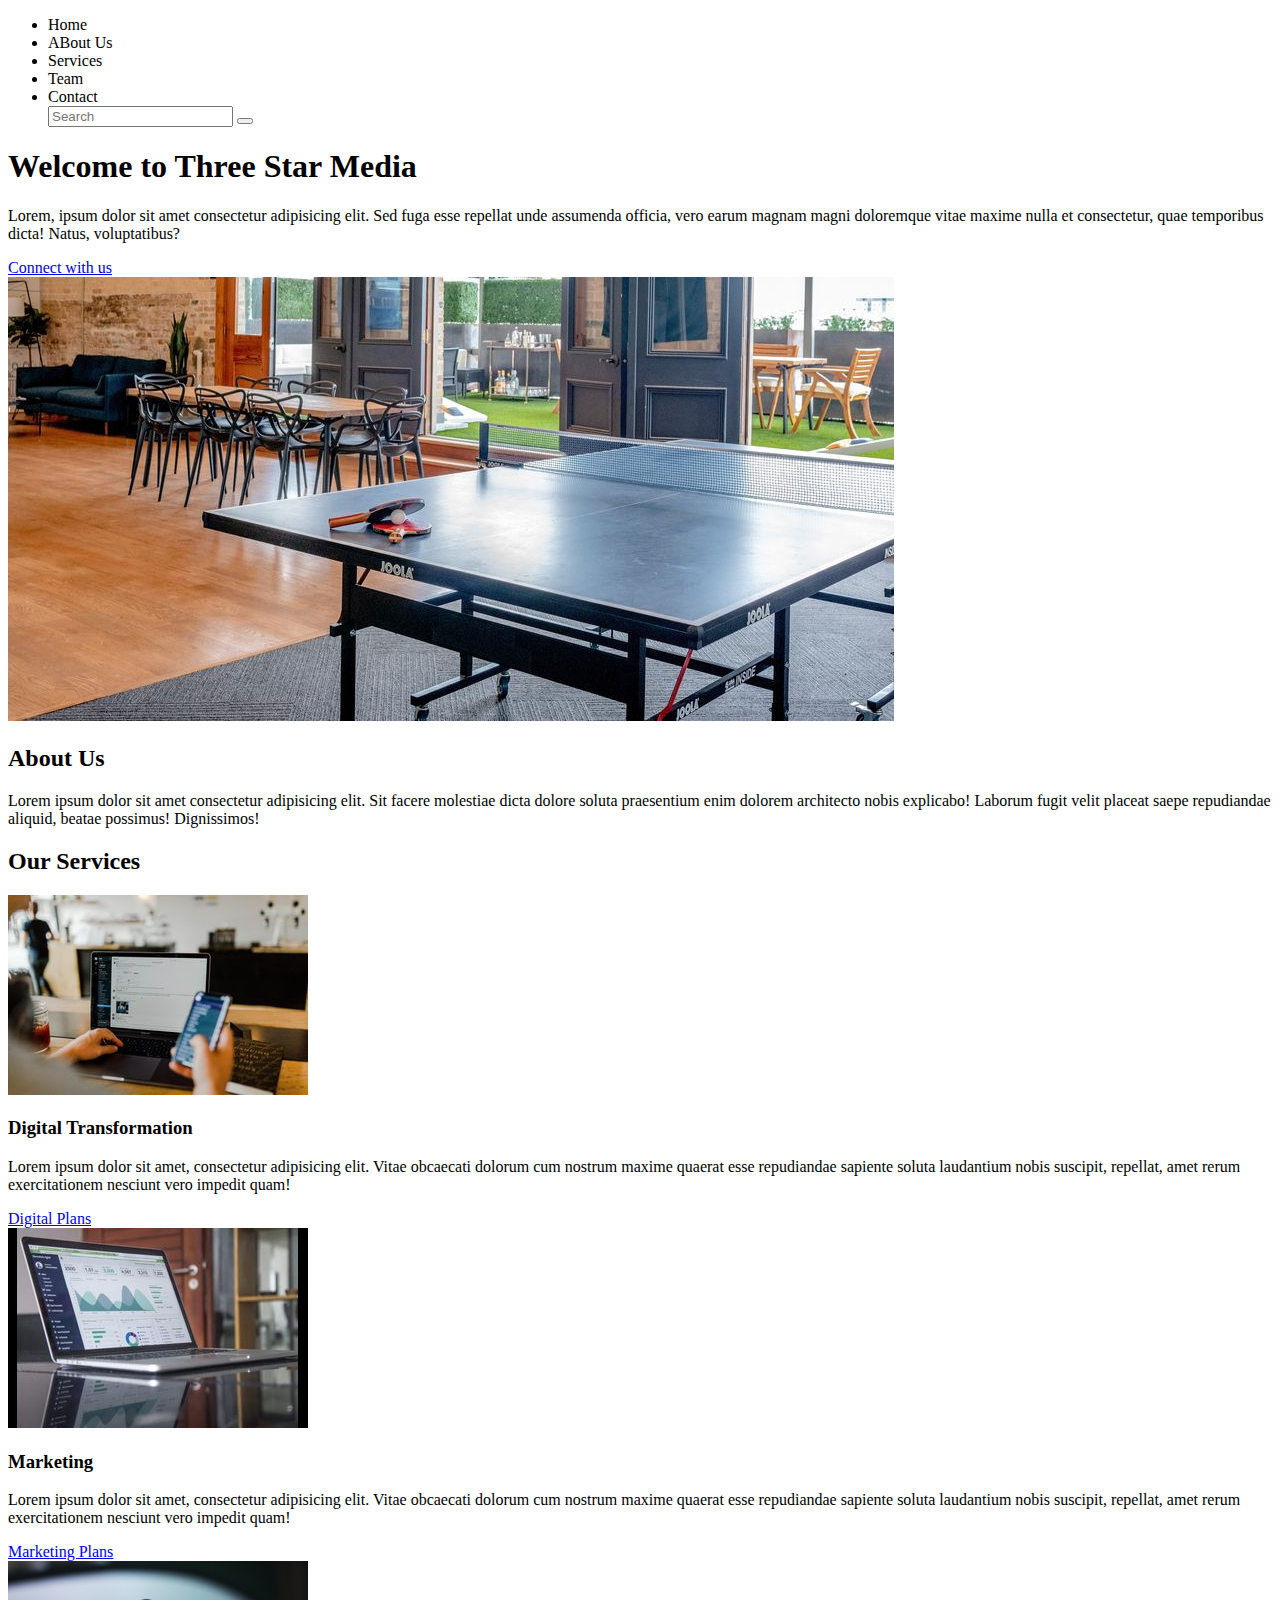
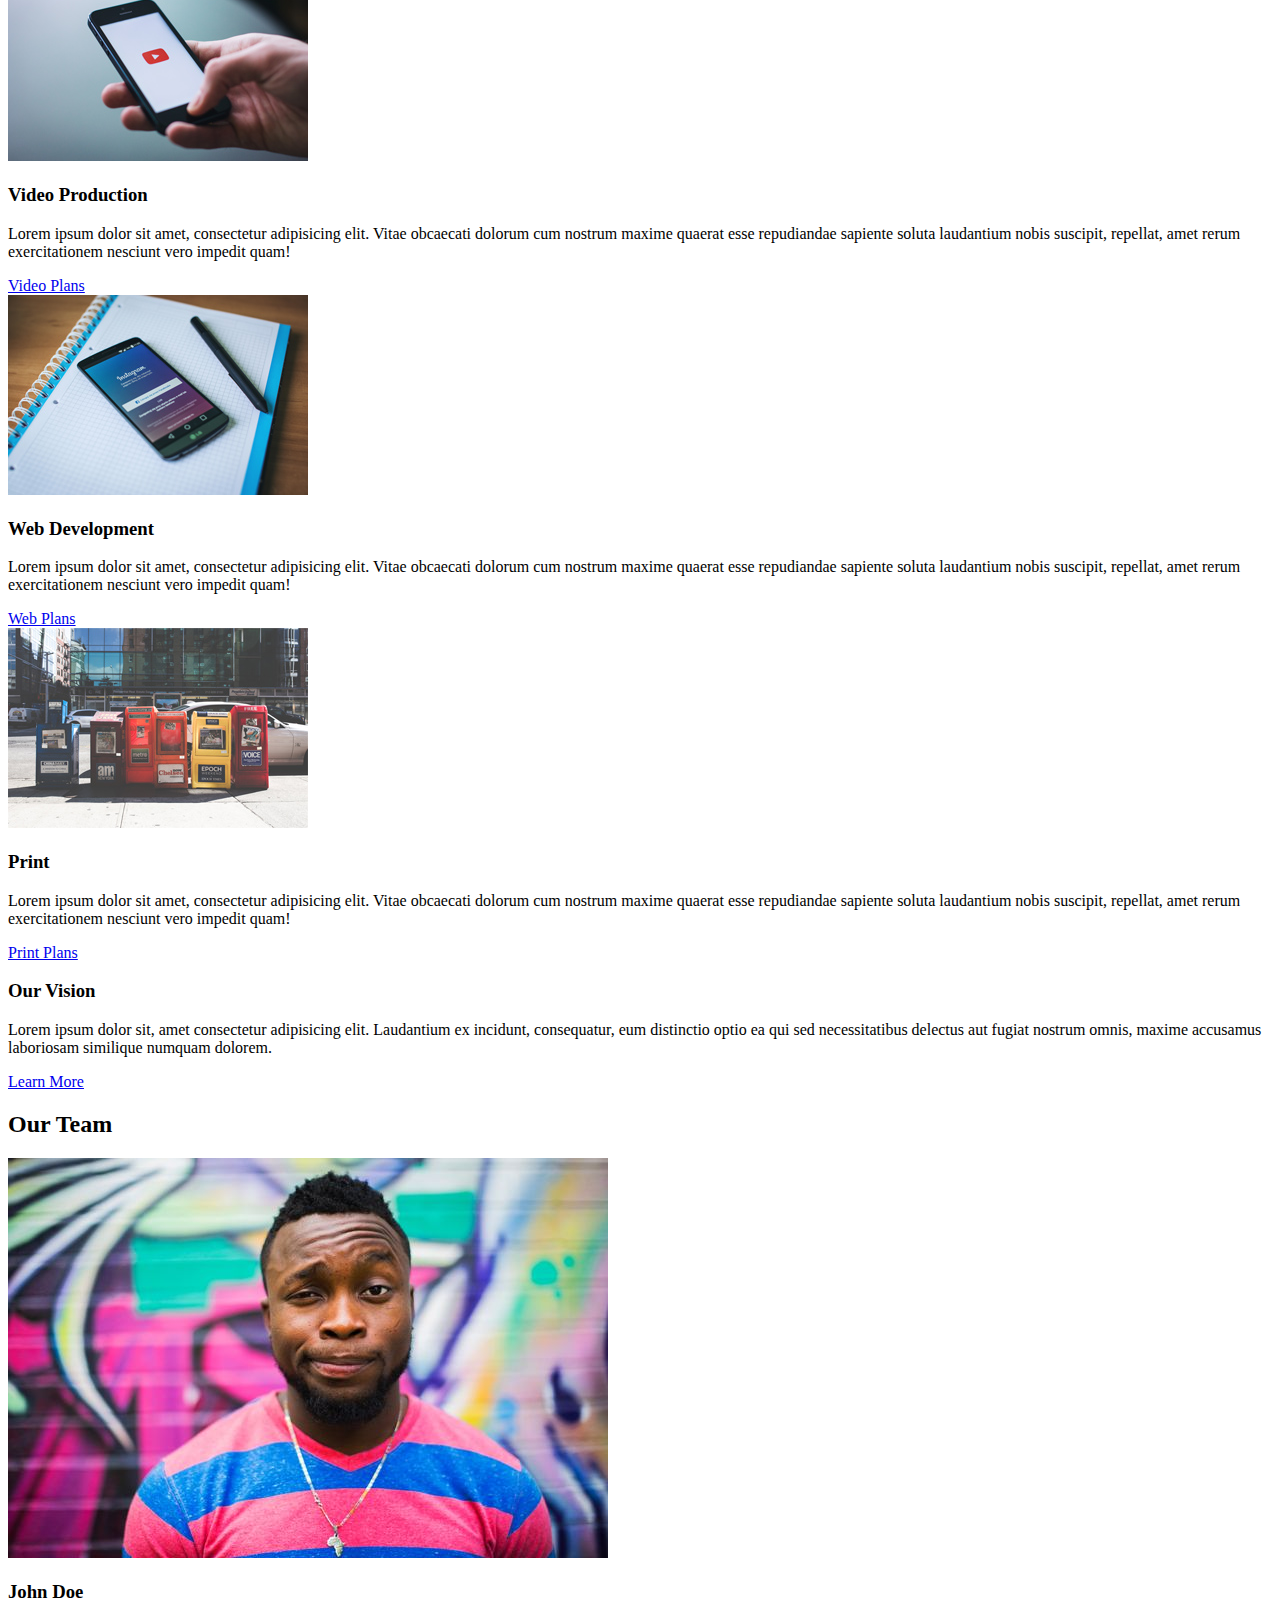
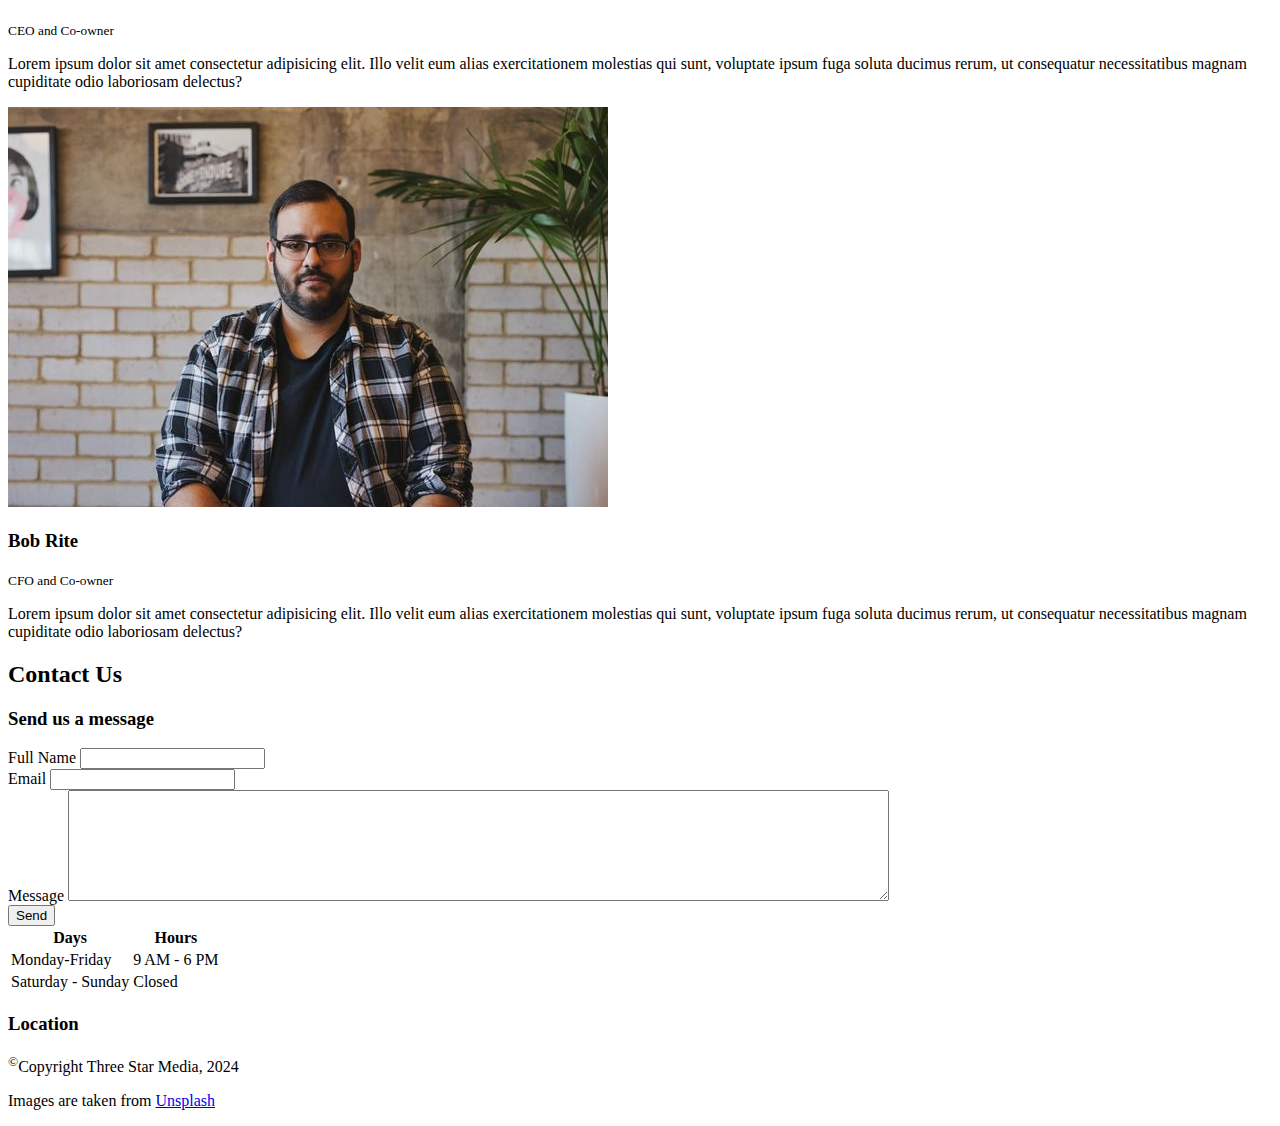
==== final-project/index.html @ f8b2b793 "Final Project Start Mock Up" ====
<!DOCTYPE html>
<html lang="en">

<head>
    <meta charset="UTF-8" />
    <meta name="viewport" content="width=device-width, initial-scale=1.0" />
    <title>Mobile Mockup</title>
</head>

<body>
    <!-- Navigation Start-->
    <nav id="nav">
        <ul>
            <li>Home</li>
            <li>ABout Us</li>
            <li>Services</li>
            <li>Team</li>
            <li>Contact</li>
            <div class="search-bar">
                <input type="text" name="search" placeholder="Search" />
                <button type="submit"></button>
            </div>
        </ul>
    </nav>
    <!-- Navigation End -->

    <!-- Content Start-->
    <div id="content">
        <!-- Hero Section -->
        <section class="hero-section">
            <div class="inner-hero">
                <h1>Welcome to Three Star Media</h1>
                <p>
                    Lorem, ipsum dolor sit amet consectetur adipisicing elit. Sed fuga
                    esse repellat unde assumenda officia, vero earum magnam magni
                    doloremque vitae maxime nulla et consectetur, quae temporibus dicta!
                    Natus, voluptatibus?
                </p>
                <a href="#contact-us">Connect with us</a>
            </div>
        </section>
        <!-- About Us Section -->
        <section class="about-us">
            <img src="assets/images/about-us.jpg" alt="About us Banner" />
            <h2>About Us</h2>
            <p>
                Lorem ipsum dolor sit amet consectetur adipisicing elit. Sit facere
                molestiae dicta dolore soluta praesentium enim dolorem architecto
                nobis explicabo! Laborum fugit velit placeat saepe repudiandae
                aliquid, beatae possimus! Dignissimos!
            </p>
        </section>
        <!-- Services Section -->
        <section class="our-services">
            <h2>Our Services</h2>
            <div>
                <img src="assets/images/digital.jpg" alt="Digital Banner" />
                <h3>Digital Transformation</h3>
                <p>
                    Lorem ipsum dolor sit amet, consectetur adipisicing elit. Vitae
                    obcaecati dolorum cum nostrum maxime quaerat esse repudiandae
                    sapiente soluta laudantium nobis suscipit, repellat, amet rerum
                    exercitationem nesciunt vero impedit quam!
                </p>
                <a href="#">Digital Plans</a>
            </div>
            <div>
                <img src="assets/images/marketing.jpg" alt="Marketing Banner" />
                <h3>Marketing</h3>
                <p>
                    Lorem ipsum dolor sit amet, consectetur adipisicing elit. Vitae
                    obcaecati dolorum cum nostrum maxime quaerat esse repudiandae
                    sapiente soluta laudantium nobis suscipit, repellat, amet rerum
                    exercitationem nesciunt vero impedit quam!
                </p>
                <a href="#">Marketing Plans</a>
            </div>
            <div>
                <img src="assets/images/video.jpg" alt="Video Banner" />
                <h3>Video Production</h3>
                <p>
                    Lorem ipsum dolor sit amet, consectetur adipisicing elit. Vitae
                    obcaecati dolorum cum nostrum maxime quaerat esse repudiandae
                    sapiente soluta laudantium nobis suscipit, repellat, amet rerum
                    exercitationem nesciunt vero impedit quam!
                </p>
                <a href="#">Video Plans</a>
            </div>
            <div>
                <img src="assets/images/web.jpg" alt="Web Banner" />
                <h3>Web Development</h3>
                <p>
                    Lorem ipsum dolor sit amet, consectetur adipisicing elit. Vitae
                    obcaecati dolorum cum nostrum maxime quaerat esse repudiandae
                    sapiente soluta laudantium nobis suscipit, repellat, amet rerum
                    exercitationem nesciunt vero impedit quam!
                </p>
                <a href="#">Web Plans</a>
            </div>
            <div>
                <img src="assets/images/print.jpg" alt="Print Banner" />
                <h3>Print</h3>
                <p>
                    Lorem ipsum dolor sit amet, consectetur adipisicing elit. Vitae
                    obcaecati dolorum cum nostrum maxime quaerat esse repudiandae
                    sapiente soluta laudantium nobis suscipit, repellat, amet rerum
                    exercitationem nesciunt vero impedit quam!
                </p>
                <a href="#">Print Plans</a>
            </div>
        </section>
        <!-- Vision, Call to Action -->
        <div class="vision-cta">
            <h3>Our Vision</h3>
            <p>
                Lorem ipsum dolor sit, amet consectetur adipisicing elit. Laudantium
                ex incidunt, consequatur, eum distinctio optio ea qui sed
                necessitatibus delectus aut fugiat nostrum omnis, maxime accusamus
                laboriosam similique numquam dolorem.
            </p>
            <a href="#learnMore">Learn More</a>
        </div>
        <!-- Team section -->
        <section class="our-team">
            <h2>Our Team</h2>
            <div class="team-cards">
                <div class="card1">
                    <img src="assets/images/john.jpg" alt="CEO" />
                    <h3>John Doe</h3>
                    <small>CEO and Co-owner</small>
                    <p>
                        Lorem ipsum dolor sit amet consectetur adipisicing elit. Illo
                        velit eum alias exercitationem molestias qui sunt, voluptate ipsum
                        fuga soluta ducimus rerum, ut consequatur necessitatibus magnam
                        cupiditate odio laboriosam delectus?
                    </p>
                </div>
                <div class="card2">
                    <img src="assets/images/bob.jpg" alt="CFO" />
                    <h3>Bob Rite</h3>
                    <small>CFO and Co-owner</small>
                    <p>
                        Lorem ipsum dolor sit amet consectetur adipisicing elit. Illo
                        velit eum alias exercitationem molestias qui sunt, voluptate ipsum
                        fuga soluta ducimus rerum, ut consequatur necessitatibus magnam
                        cupiditate odio laboriosam delectus?
                    </p>
                </div>
            </div>
        </section>
        <!-- Contact Us Section -->
        <section class="contact-us">
            <div class="contact-us-form">
                <h2>Contact Us</h2>
                <div class="contact-form">
                    <h3>Send us a message</h3>
                    <div class="form-input-group">
                        <div class="input-group">
                            <label for="Full-name">Full Name</label>
                            <input type="text" name="fullname" />
                        </div>
                        <div class="input-group">
                            <label for="email">Email</label>
                            <input type="text" name="email" />
                        </div>
                        <div class="input-group">
                            <label for="message">Message</label>
                            <textarea type="text" rows="7" cols="100" name="message">
                </textarea>
                        </div>
                        <button>Send</button>
                    </div>
                </div>
            </div>
            <div class="timing">
                <table>
                    <thead>
                        <tr>
                            <th>Days</th>
                            <th>Hours</th>
                        </tr>
                    </thead>
                    <tbody>
                        <tr>
                            <td>Monday-Friday</td>
                            <td>9 AM - 6 PM</td>
                        </tr>
                        <tr>
                            <td>Saturday - Sunday</td>
                            <td>Closed</td>
                        </tr>
                    </tbody>
                </table>
            </div>
            <div class="location-map">
                <h3>Location</h3>
                <div class="google-map">

                </div>
            </div>
        </section>
    </div>
    <!-- Content End -->

    <!-- Footer Start -->
    <div id="footer">
        <p><sup>&copy;</sup>Copyright Three Star Media, 2024</p>
        <p>Images are taken from <a href="#">Unsplash</a></p>
    </div>
    <!-- Footer End -->
</body>

</html>
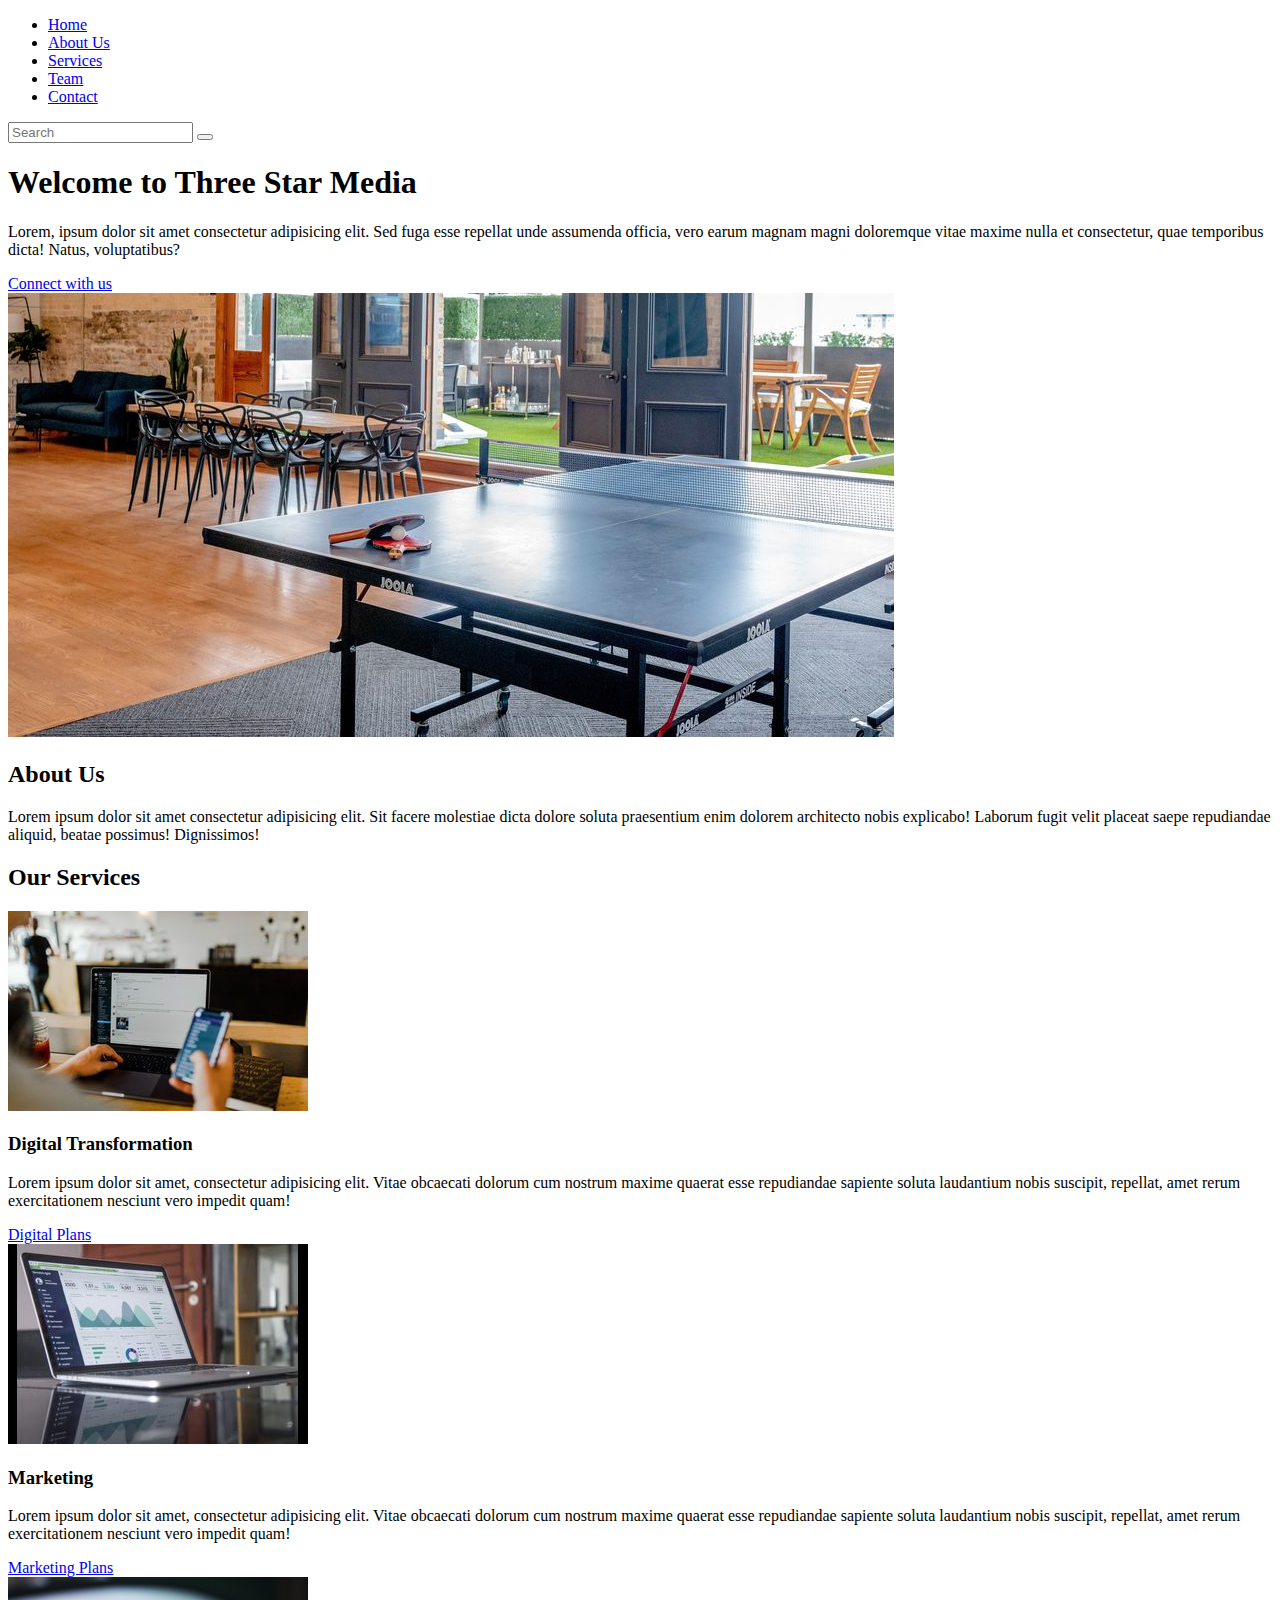
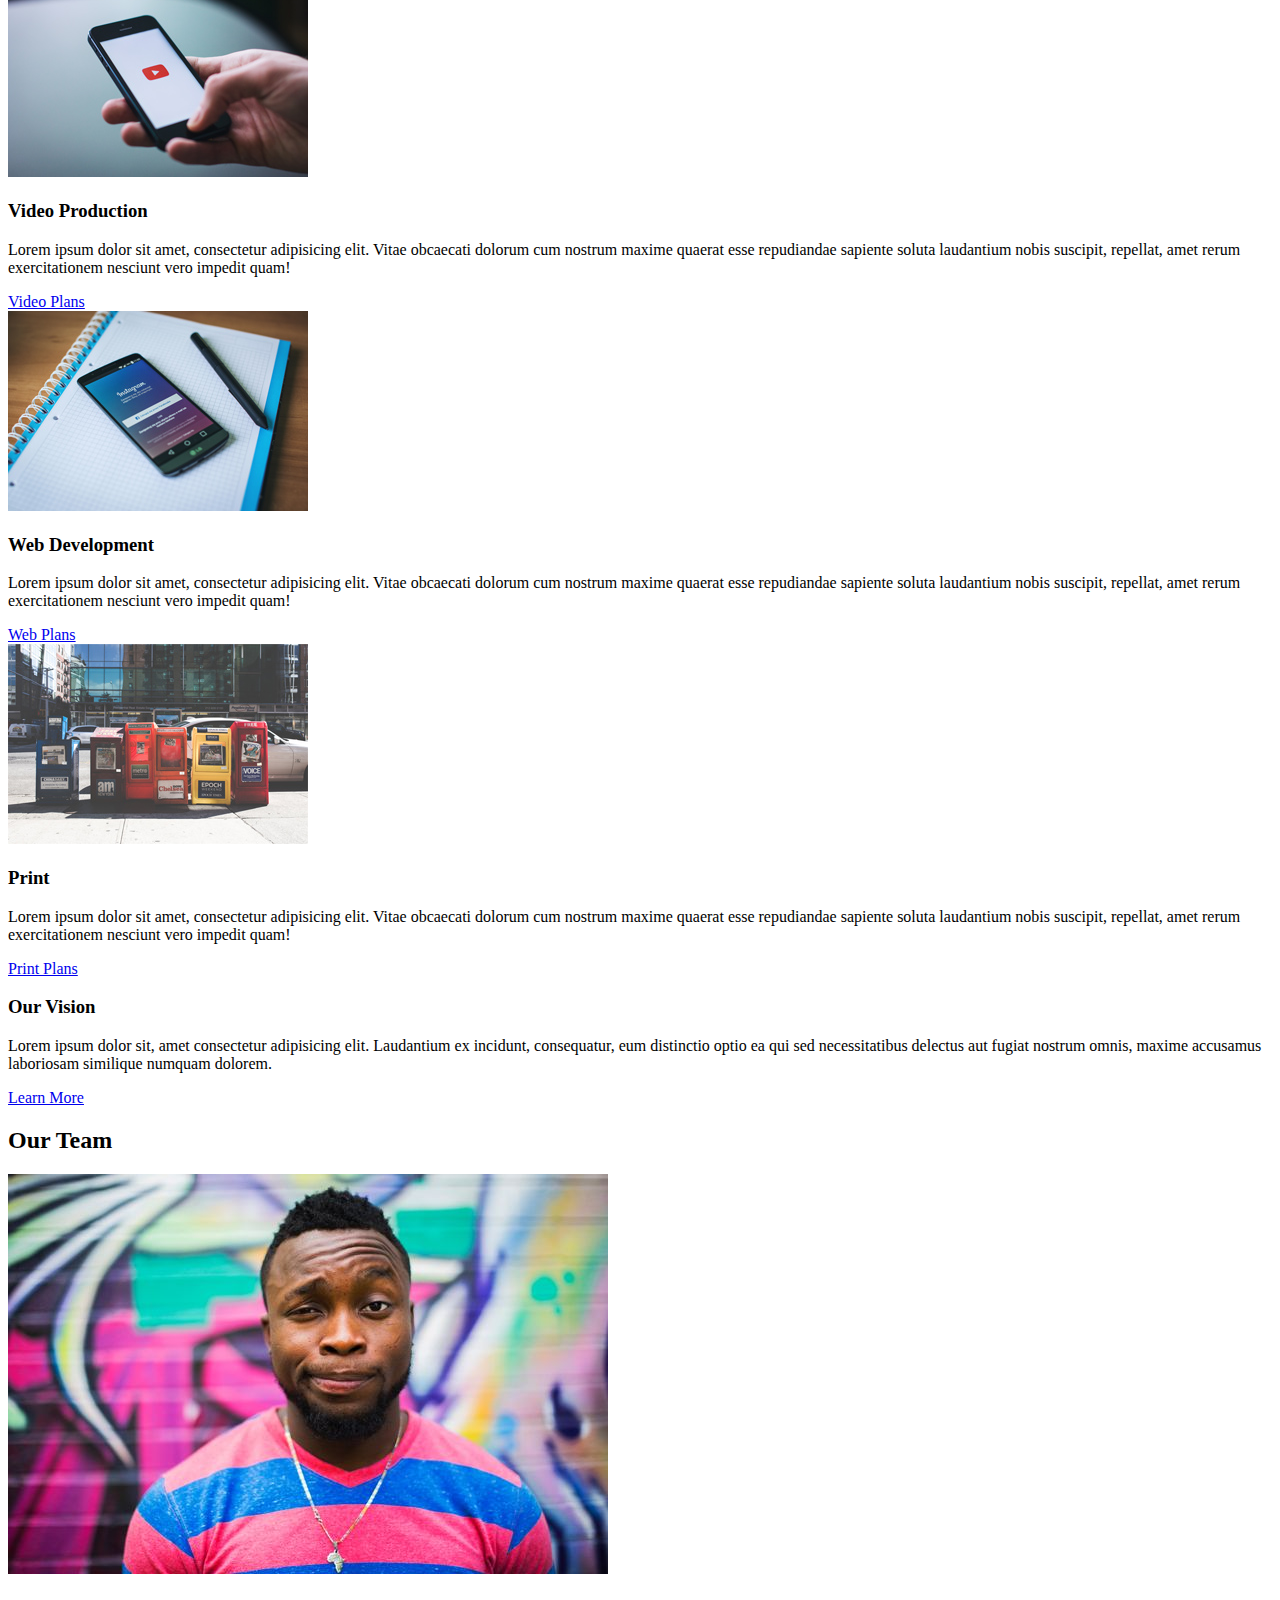
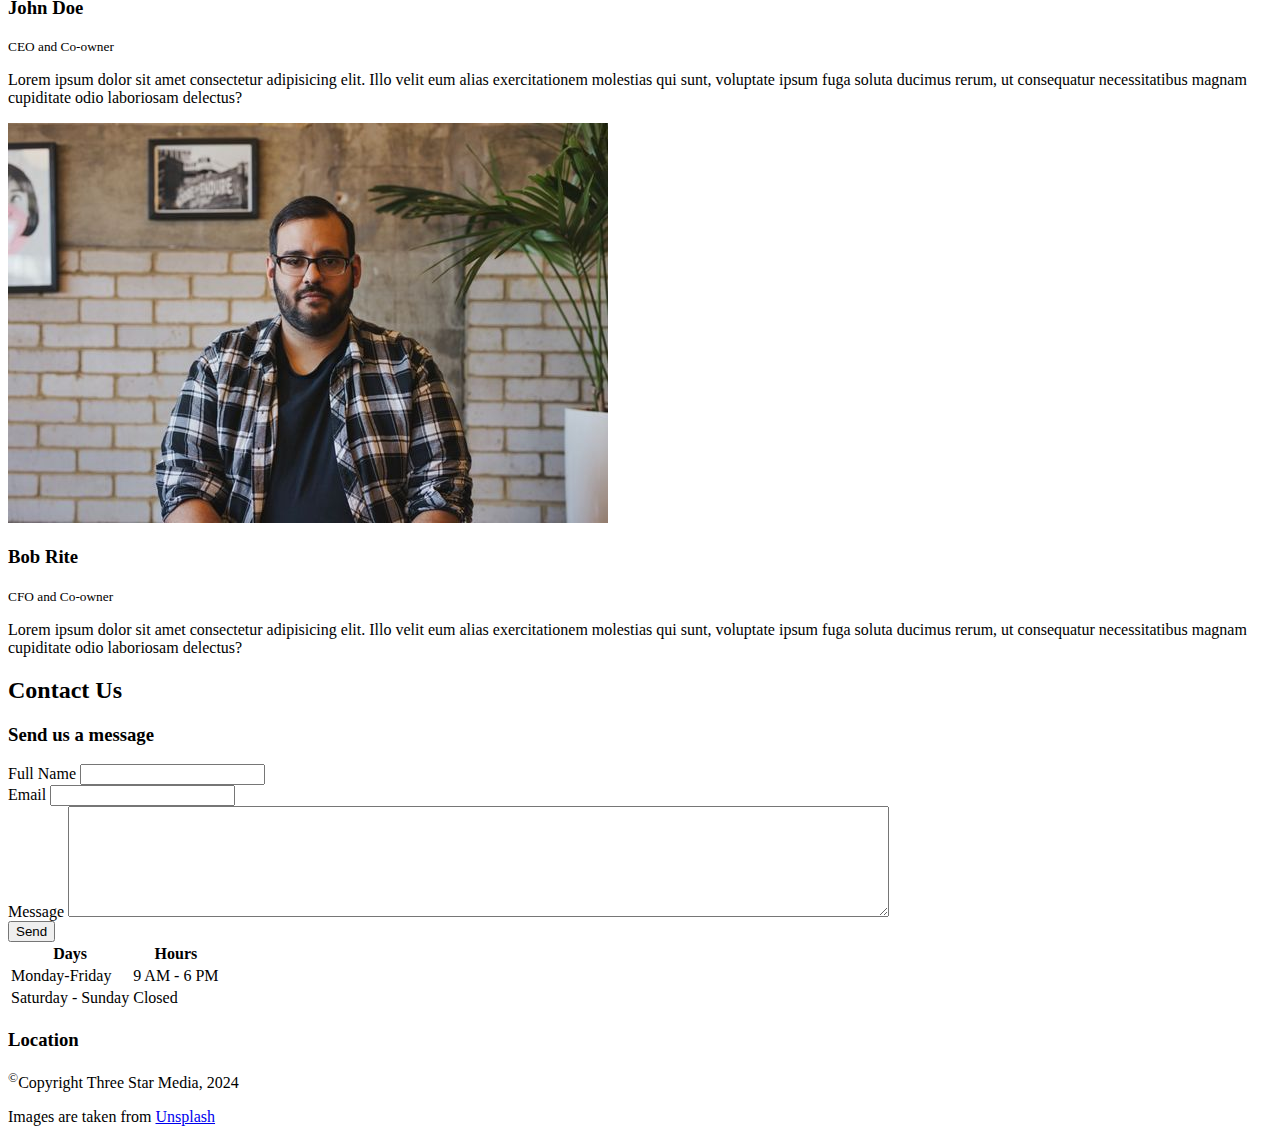
==== commit 71fa3374: "Html Validation Done" ====
--- a/final-project/index.html
+++ b/final-project/index.html
@@ -1,9 +1,9 @@
 <!DOCTYPE html>
-<html lang="en">
+<html lang="zxx">
 
 <head>
-    <meta charset="UTF-8" />
-    <meta name="viewport" content="width=device-width, initial-scale=1.0" />
+    <meta charset="UTF-8">
+    <meta name="viewport" content="width=device-width, initial-scale=1.0">
     <title>Mobile Mockup</title>
 </head>
 
@@ -11,16 +11,16 @@
     <!-- Navigation Start-->
     <nav id="nav">
         <ul>
-            <li>Home</li>
-            <li>ABout Us</li>
-            <li>Services</li>
-            <li>Team</li>
-            <li>Contact</li>
-            <div class="search-bar">
-                <input type="text" name="search" placeholder="Search" />
-                <button type="submit"></button>
-            </div>
+            <li><a href="#content">Home</a></li>
+            <li><a href="#about">About Us</a></li>
+            <li><a href="#services">Services</a></li>
+            <li><a href="#team">Team</a></li>
+            <li><a href="#contact">Contact</a></li>
         </ul>
+        <div class="search-bar">
+            <input type="text" name="search" placeholder="Search">
+            <button type="submit"></button>
+        </div>
     </nav>
     <!-- Navigation End -->
 
@@ -40,8 +40,8 @@
             </div>
         </section>
         <!-- About Us Section -->
-        <section class="about-us">
-            <img src="assets/images/about-us.jpg" alt="About us Banner" />
+        <section id="about" class="about-us">
+            <img src="assets/images/about-us.jpg" alt="About us Banner">
             <h2>About Us</h2>
             <p>
                 Lorem ipsum dolor sit amet consectetur adipisicing elit. Sit facere
@@ -51,10 +51,10 @@
             </p>
         </section>
         <!-- Services Section -->
-        <section class="our-services">
+        <section id="services" class="our-services">
             <h2>Our Services</h2>
             <div>
-                <img src="assets/images/digital.jpg" alt="Digital Banner" />
+                <img src="assets/images/digital.jpg" alt="Digital Banner">
                 <h3>Digital Transformation</h3>
                 <p>
                     Lorem ipsum dolor sit amet, consectetur adipisicing elit. Vitae
@@ -65,7 +65,7 @@
                 <a href="#">Digital Plans</a>
             </div>
             <div>
-                <img src="assets/images/marketing.jpg" alt="Marketing Banner" />
+                <img src="assets/images/marketing.jpg" alt="Marketing Banner">
                 <h3>Marketing</h3>
                 <p>
                     Lorem ipsum dolor sit amet, consectetur adipisicing elit. Vitae
@@ -76,7 +76,7 @@
                 <a href="#">Marketing Plans</a>
             </div>
             <div>
-                <img src="assets/images/video.jpg" alt="Video Banner" />
+                <img src="assets/images/video.jpg" alt="Video Banner">
                 <h3>Video Production</h3>
                 <p>
                     Lorem ipsum dolor sit amet, consectetur adipisicing elit. Vitae
@@ -87,7 +87,7 @@
                 <a href="#">Video Plans</a>
             </div>
             <div>
-                <img src="assets/images/web.jpg" alt="Web Banner" />
+                <img src="assets/images/web.jpg" alt="Web Banner">
                 <h3>Web Development</h3>
                 <p>
                     Lorem ipsum dolor sit amet, consectetur adipisicing elit. Vitae
@@ -98,7 +98,7 @@
                 <a href="#">Web Plans</a>
             </div>
             <div>
-                <img src="assets/images/print.jpg" alt="Print Banner" />
+                <img src="assets/images/print.jpg" alt="Print Banner">
                 <h3>Print</h3>
                 <p>
                     Lorem ipsum dolor sit amet, consectetur adipisicing elit. Vitae
@@ -121,11 +121,11 @@
             <a href="#learnMore">Learn More</a>
         </div>
         <!-- Team section -->
-        <section class="our-team">
+        <section id="team" class="our-team">
             <h2>Our Team</h2>
             <div class="team-cards">
                 <div class="card1">
-                    <img src="assets/images/john.jpg" alt="CEO" />
+                    <img src="assets/images/john.jpg" alt="CEO">
                     <h3>John Doe</h3>
                     <small>CEO and Co-owner</small>
                     <p>
@@ -136,7 +136,7 @@
                     </p>
                 </div>
                 <div class="card2">
-                    <img src="assets/images/bob.jpg" alt="CFO" />
+                    <img src="assets/images/bob.jpg" alt="CFO">
                     <h3>Bob Rite</h3>
                     <small>CFO and Co-owner</small>
                     <p>
@@ -149,23 +149,23 @@
             </div>
         </section>
         <!-- Contact Us Section -->
-        <section class="contact-us">
+        <section id="contact" class="contact-us">
             <div class="contact-us-form">
                 <h2>Contact Us</h2>
                 <div class="contact-form">
                     <h3>Send us a message</h3>
                     <div class="form-input-group">
                         <div class="input-group">
-                            <label for="Full-name">Full Name</label>
-                            <input type="text" name="fullname" />
+                            <label>Full Name</label>
+                            <input type="text" name="fullname">
                         </div>
                         <div class="input-group">
-                            <label for="email">Email</label>
-                            <input type="text" name="email" />
+                            <label>Email</label>
+                            <input type="text" name="email">
                         </div>
                         <div class="input-group">
-                            <label for="message">Message</label>
-                            <textarea type="text" rows="7" cols="100" name="message">
+                            <label>Message</label>
+                            <textarea rows="7" cols="100" name="message">
                 </textarea>
                         </div>
                         <button>Send</button>
@@ -194,9 +194,7 @@
             </div>
             <div class="location-map">
                 <h3>Location</h3>
-                <div class="google-map">
-
-                </div>
+                <div class="google-map"></div>
             </div>
         </section>
     </div>
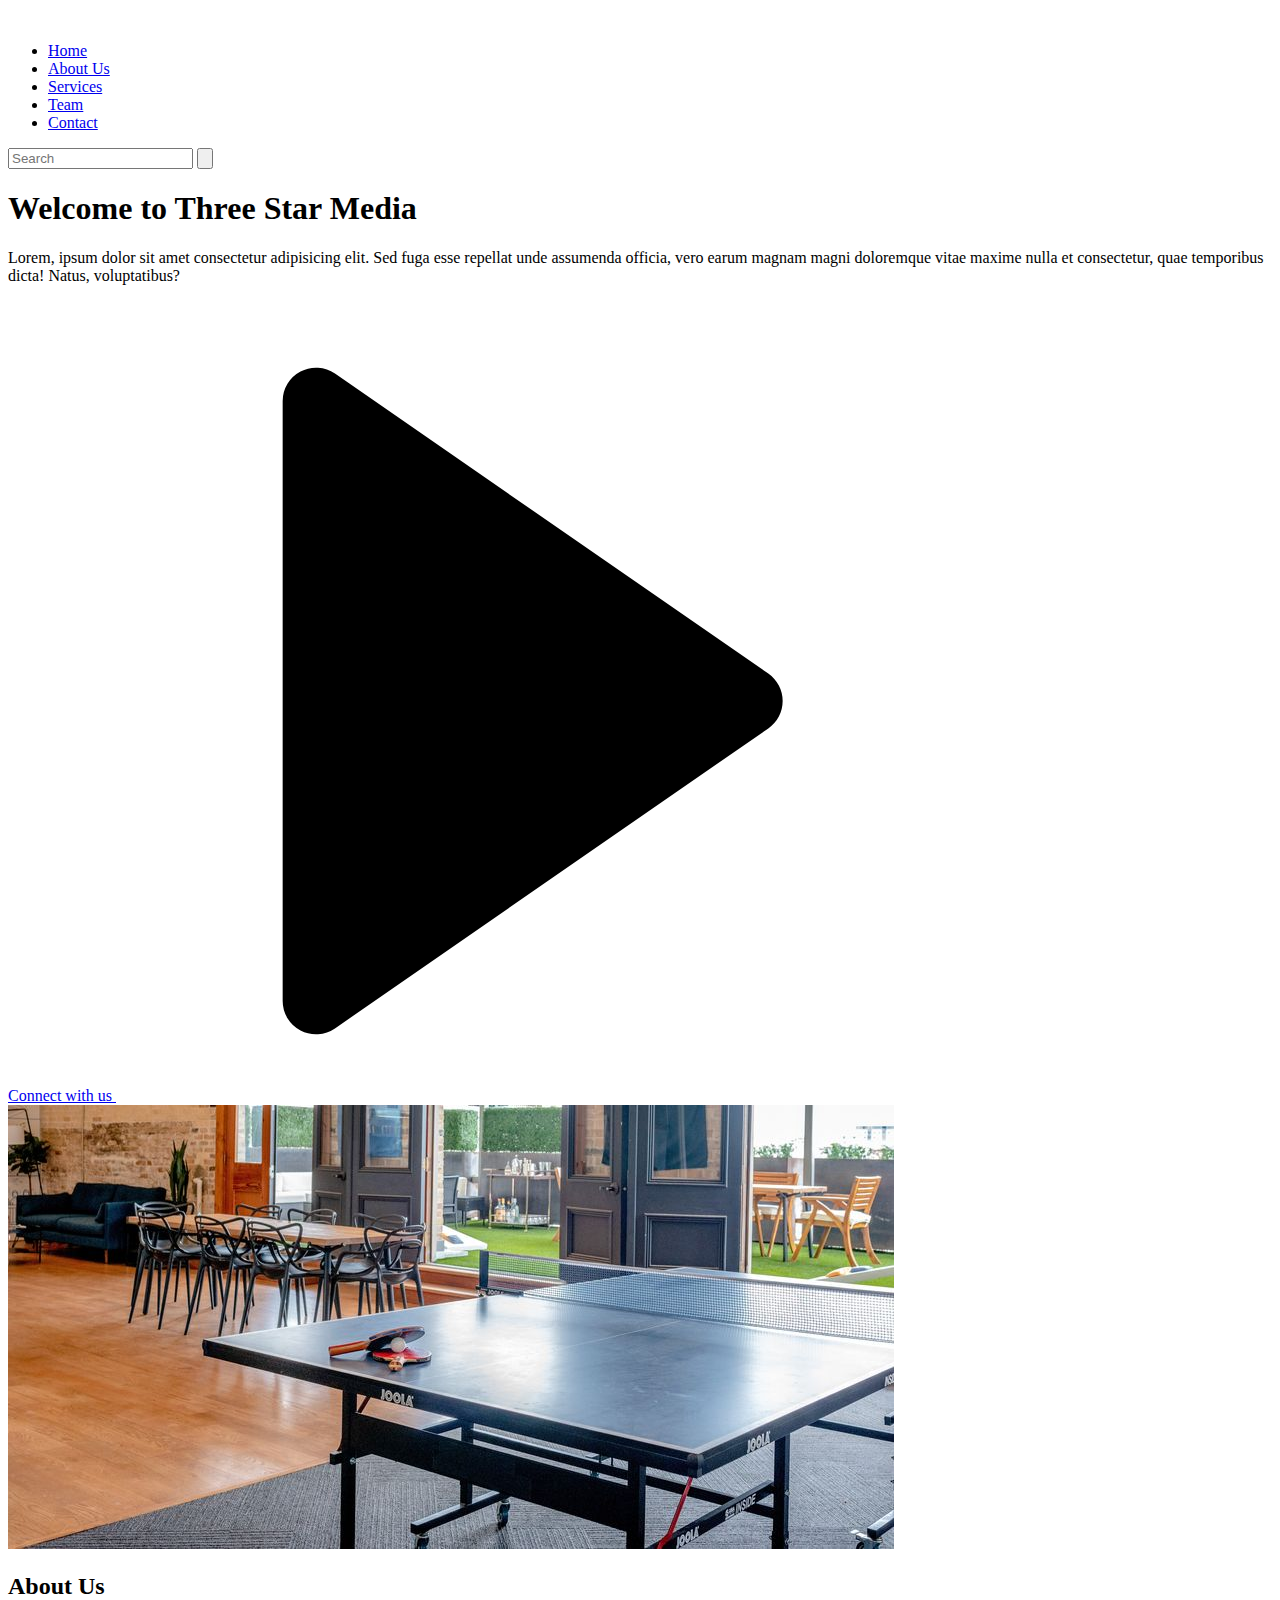
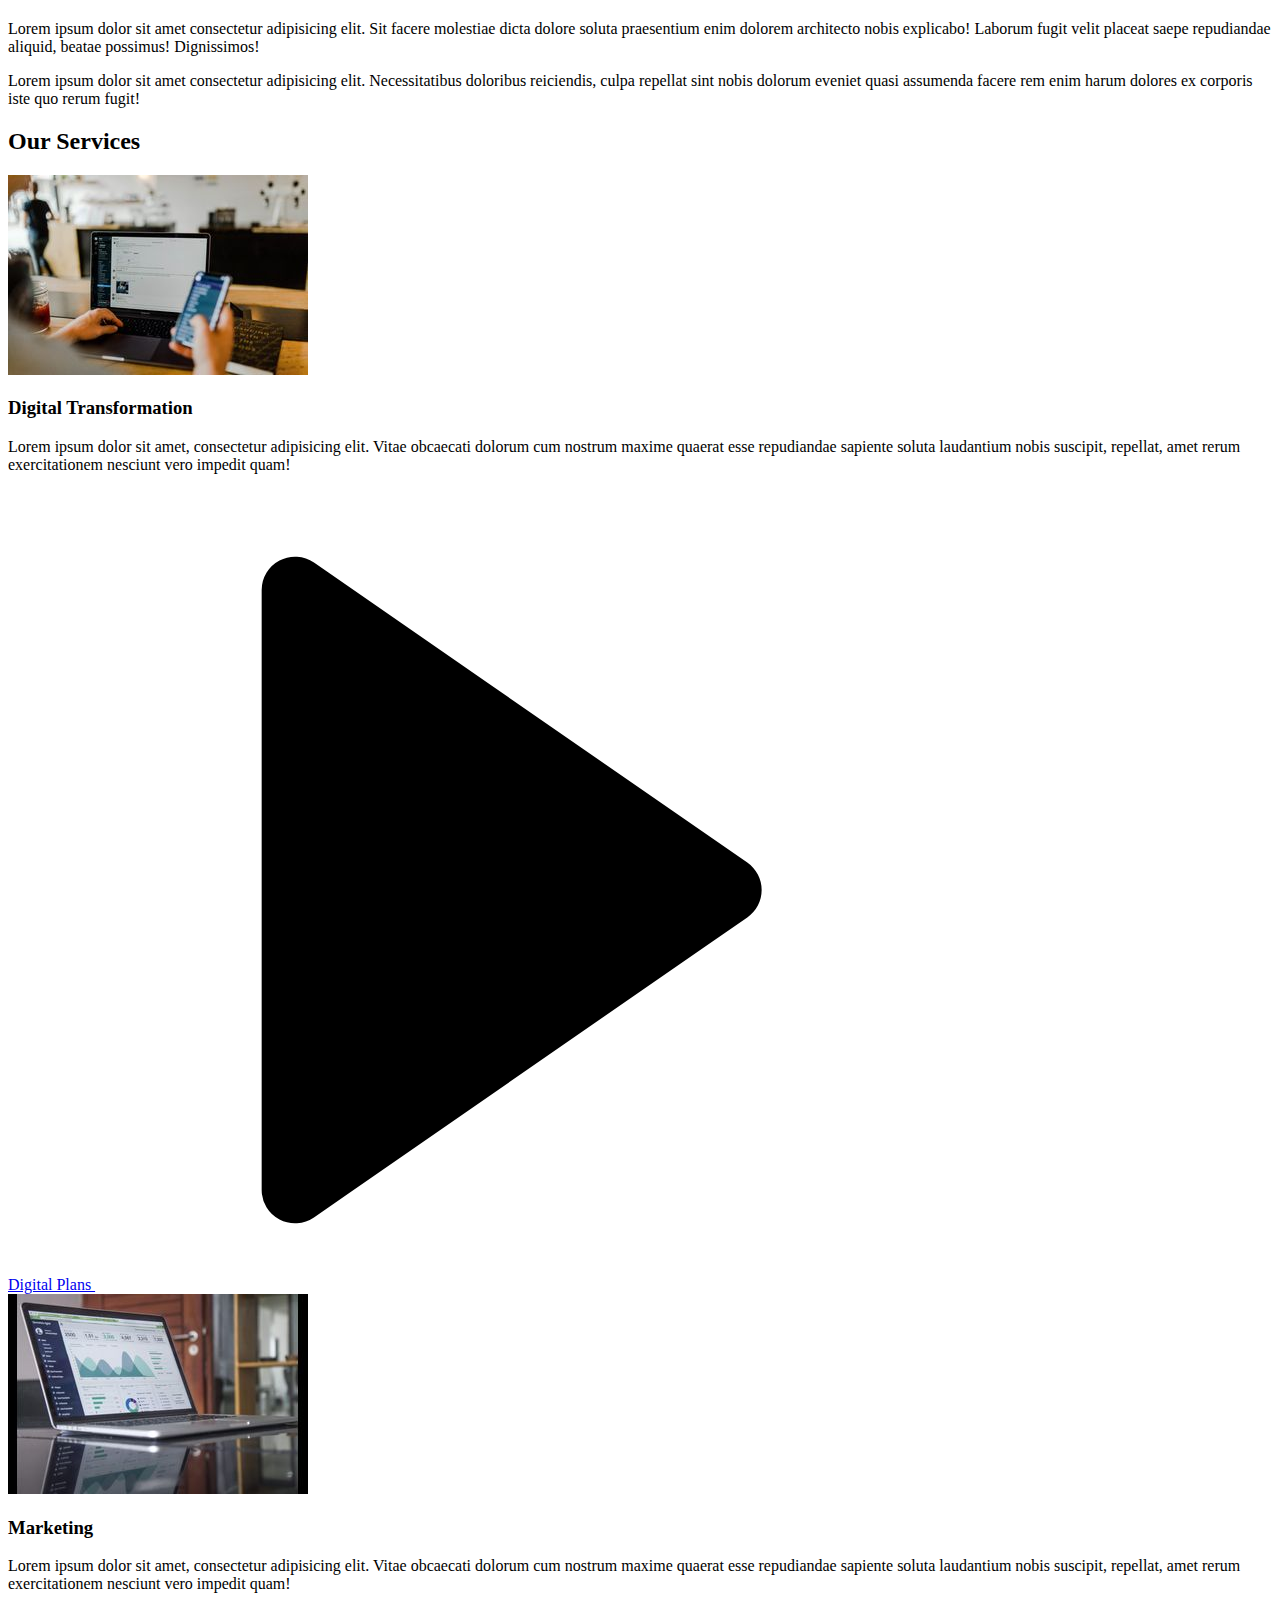
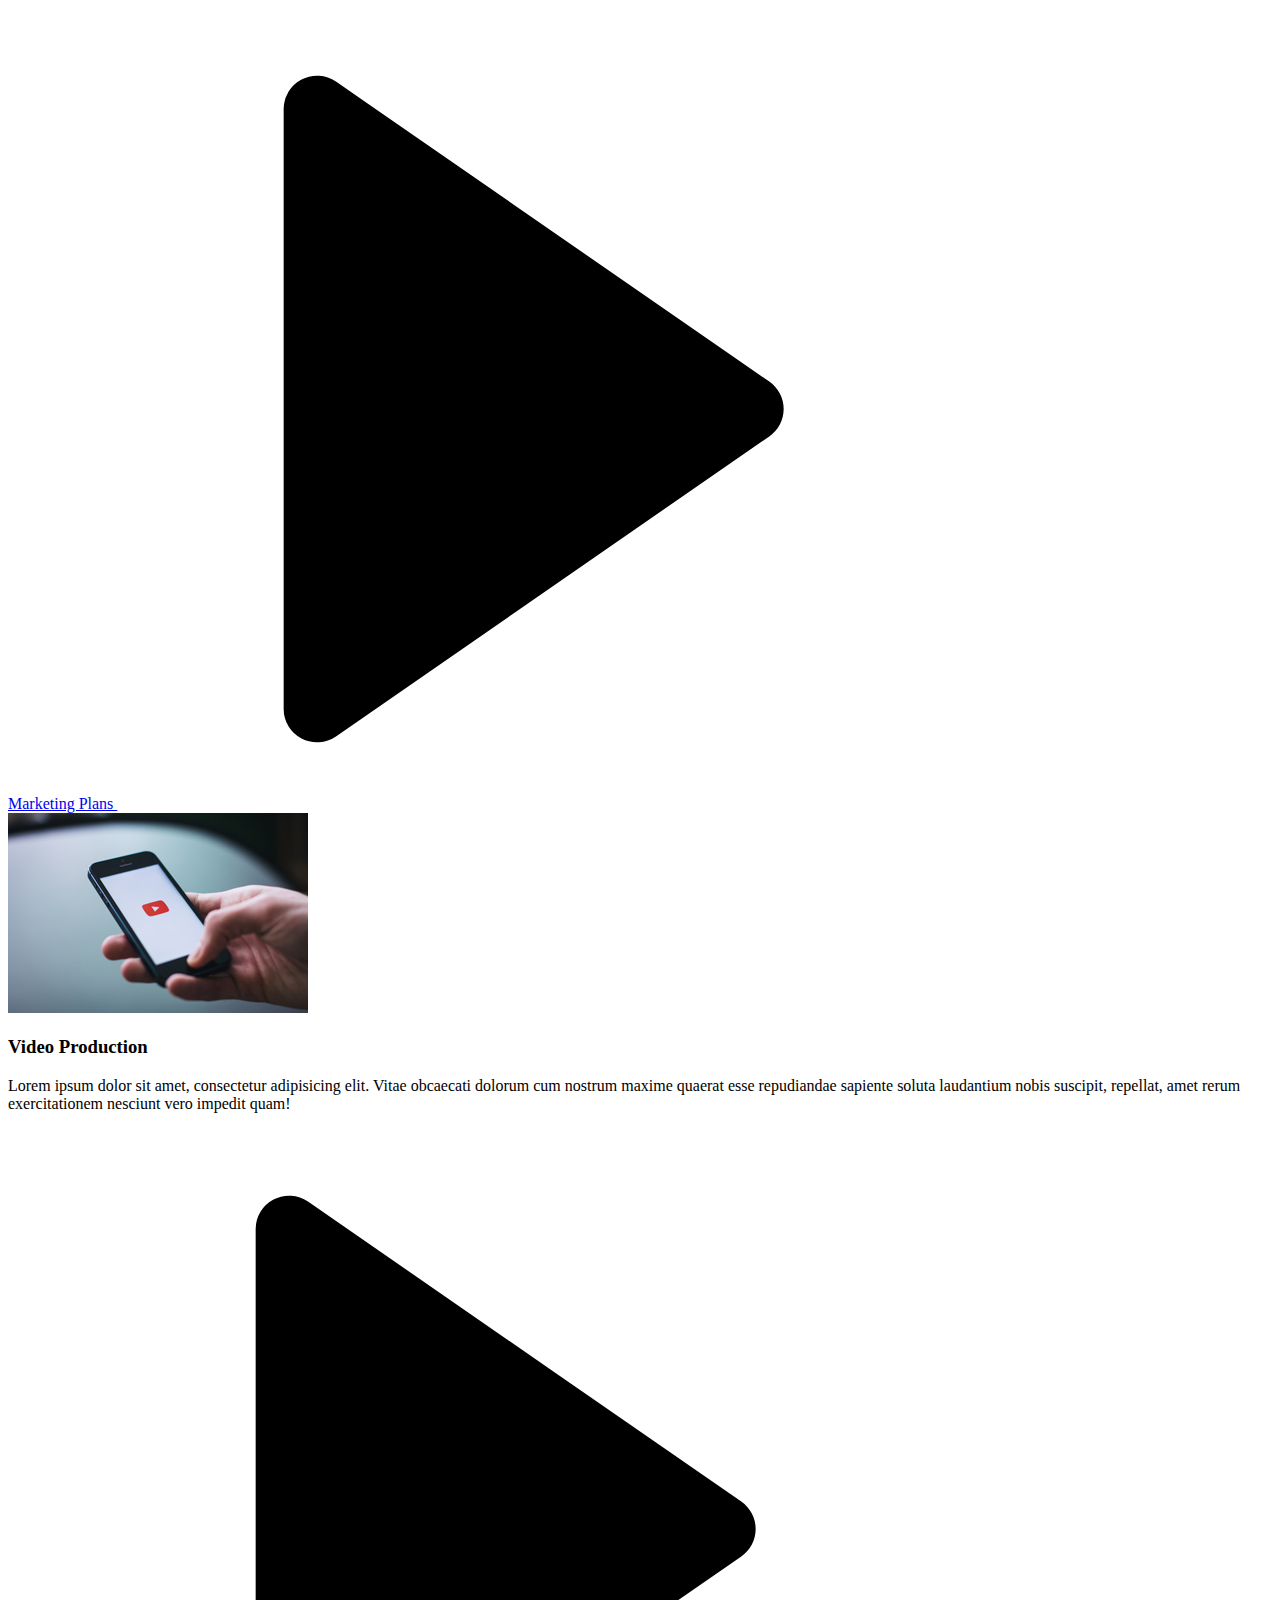
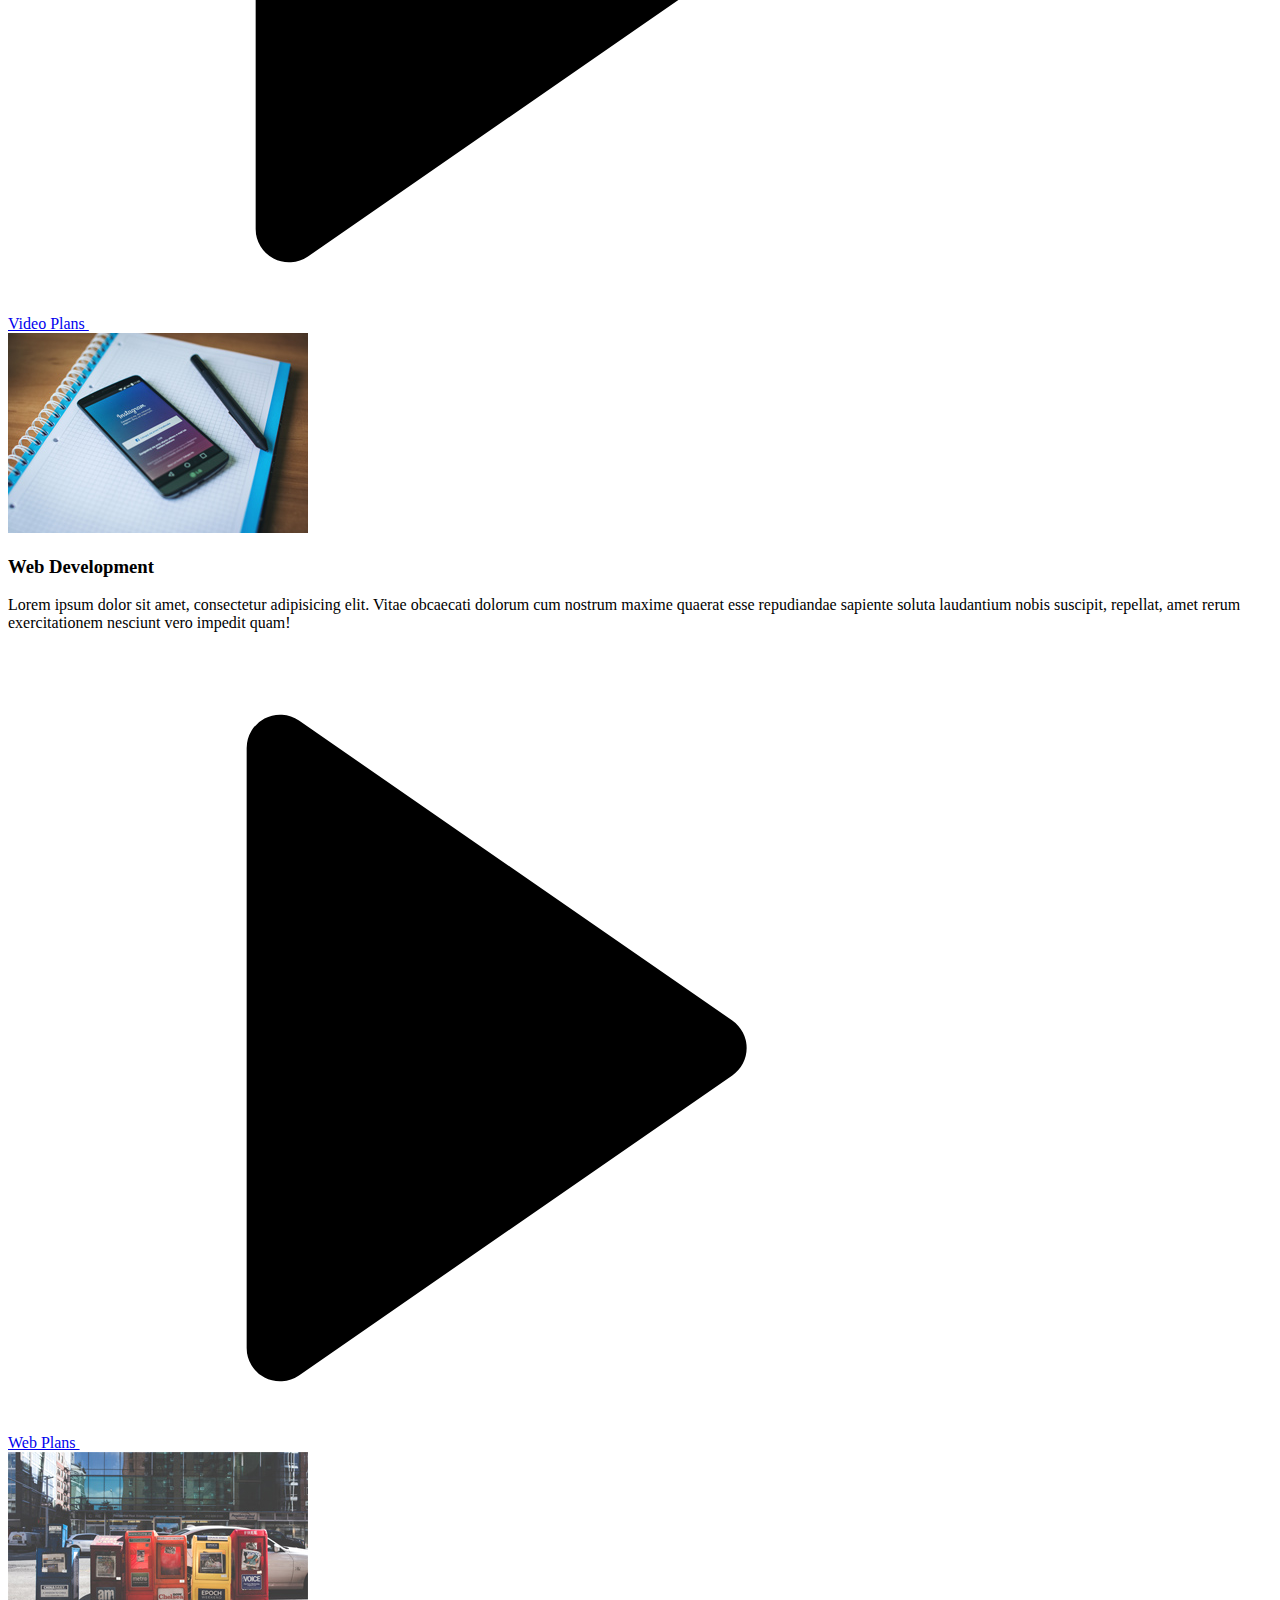
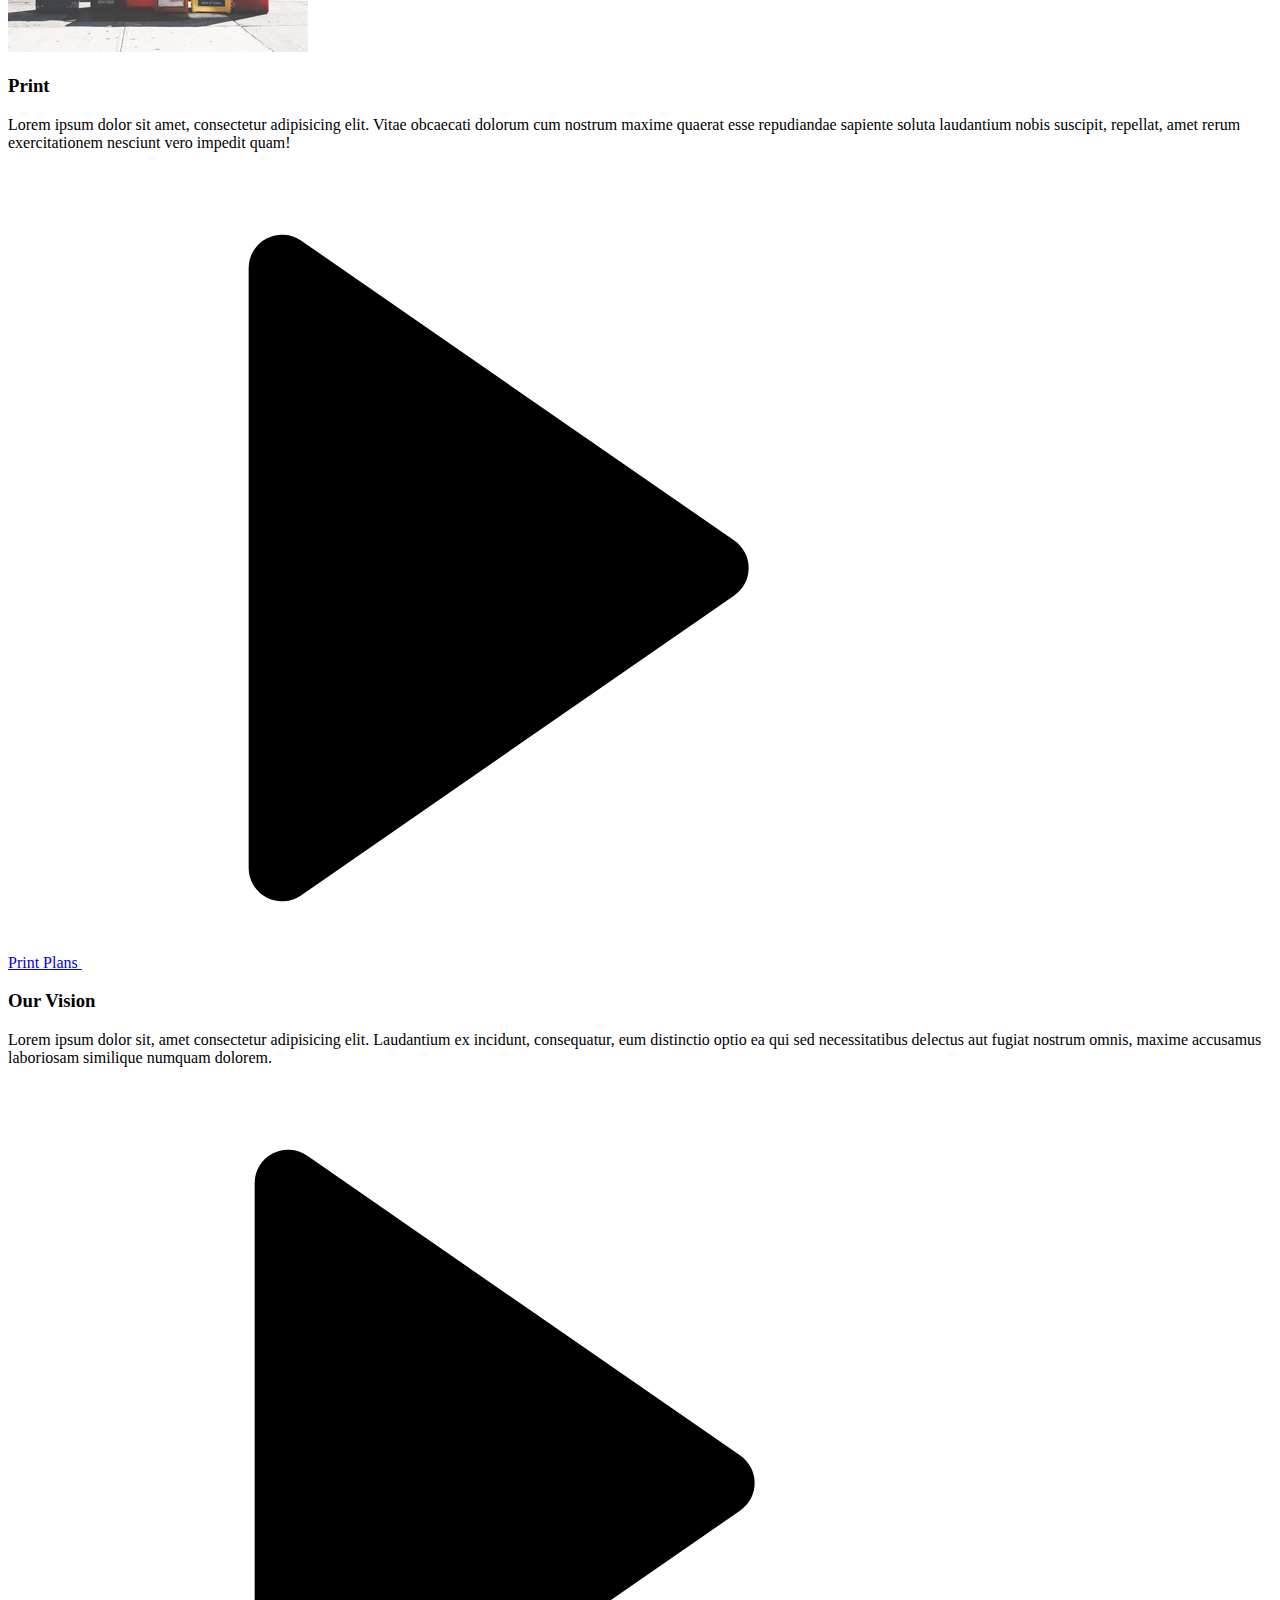
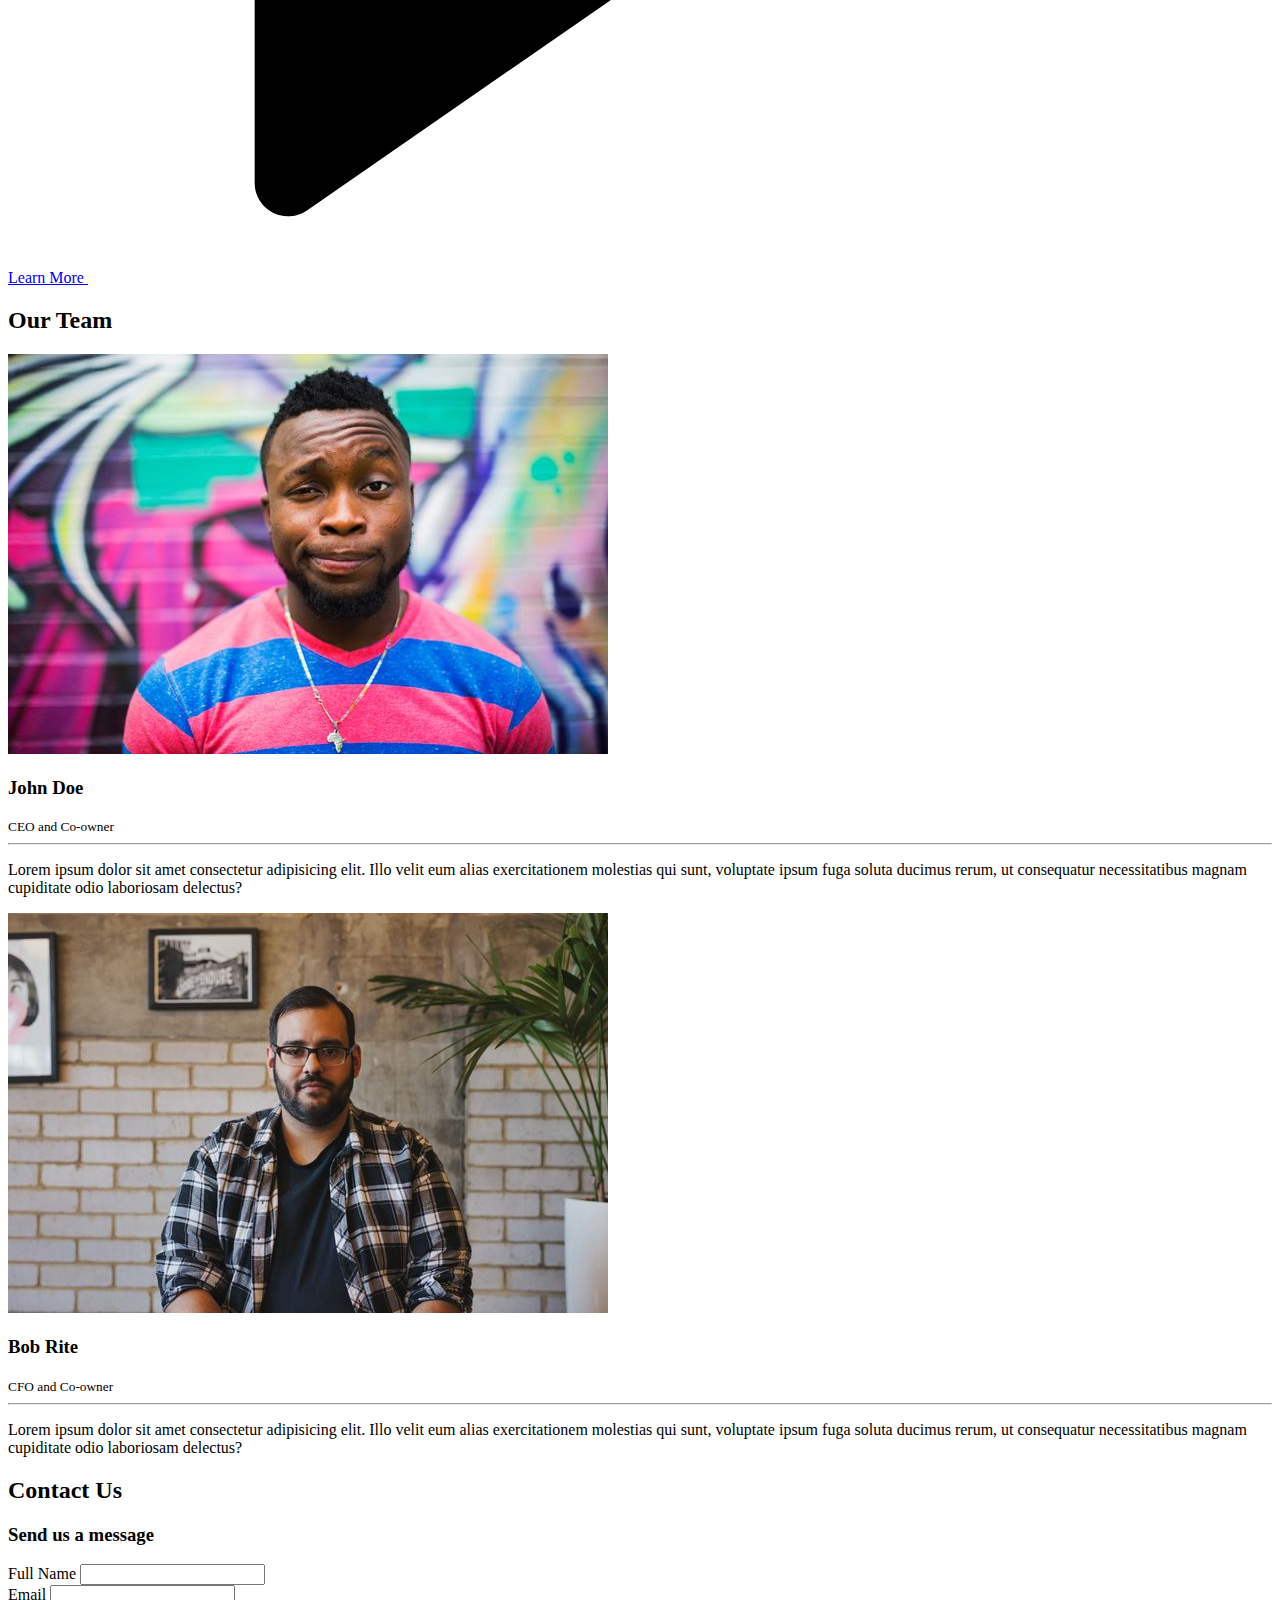
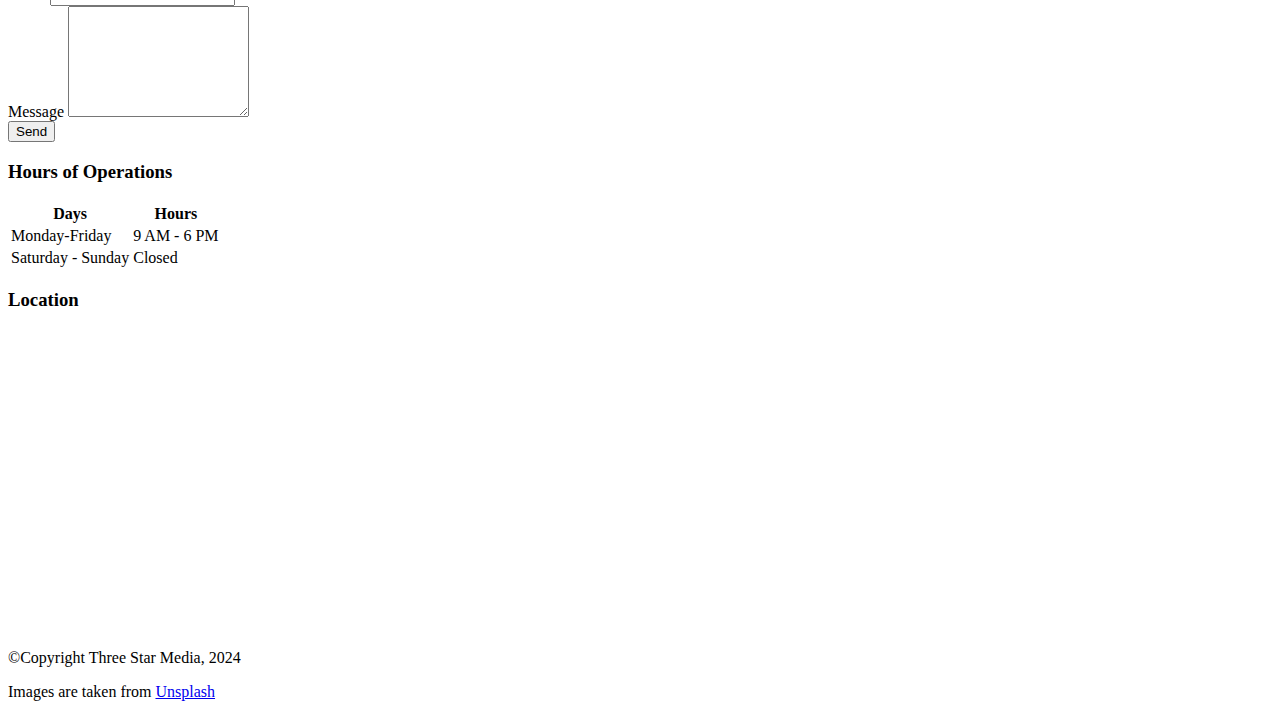
==== commit 49d64dea: "Changes made" ====
--- a/final-project/index.html
+++ b/final-project/index.html
@@ -2,14 +2,19 @@
 <html lang="zxx">
 
 <head>
-    <meta charset="UTF-8">
-    <meta name="viewport" content="width=device-width, initial-scale=1.0">
+    <meta charset="UTF-8" />
+    <meta name="viewport" content="width=device-width, initial-scale=1.0" />
     <title>Mobile Mockup</title>
+    <link rel="stylesheet" href="https://fonts.googleapis.com/css2?family=Open+Sans:wght@400;600;700&display=swap" />
+    <link rel="stylesheet" href="/assets/css/style.css" />
 </head>
 
 <body>
     <!-- Navigation Start-->
-    <nav id="nav">
+    <nav id="nav" class="nav-menu">
+        <div class="logo">
+            <img src="/assets/images/logo.png" alt="" />
+        </div>
         <ul>
             <li><a href="#content">Home</a></li>
             <li><a href="#about">About Us</a></li>
@@ -18,161 +23,235 @@
             <li><a href="#contact">Contact</a></li>
         </ul>
         <div class="search-bar">
-            <input type="text" name="search" placeholder="Search">
-            <button type="submit"></button>
+            <input type="text" name="search" placeholder="Search" />
+            <button type="submit">
+                <svg class="hero-button-icon" data-slot="icon" aria-hidden="true" fill="none" stroke-width="1.5"
+                    stroke="currentColor" viewBox="0 0 24 24" xmlns="http://www.w3.org/2000/svg">
+                    <path d="M21 21L15.803 15.803M15.803 15.803A7.5 7.5 0 105.196 5.196a7.5 7.5 0 0010.607 10.607Z"
+                        stroke-linecap="round" stroke-linejoin="round"></path>
+                </svg>
+            </button>
         </div>
     </nav>
     <!-- Navigation End -->
-
     <!-- Content Start-->
-    <div id="content">
+    <div id="content" class="container">
         <!-- Hero Section -->
         <section class="hero-section">
             <div class="inner-hero">
                 <h1>Welcome to Three Star Media</h1>
-                <p>
+                <p class="hero-content">
                     Lorem, ipsum dolor sit amet consectetur adipisicing elit. Sed fuga
                     esse repellat unde assumenda officia, vero earum magnam magni
                     doloremque vitae maxime nulla et consectetur, quae temporibus dicta!
                     Natus, voluptatibus?
                 </p>
-                <a href="#contact-us">Connect with us</a>
+                <a class="hero-button" href="#contact-us">
+                    Connect with us
+                    <svg class="hero-button-icon" fill="#000000" width="800px" height="800px" viewBox="0 0 24 24"
+                        xmlns="http://www.w3.org/2000/svg">
+                        <path
+                            d="M5.536 21.886a1.004 1.004 0 0 0 1.033-.064l13-9a1 1 0 0 0 0-1.644l-13-9A1 1 0 0 0 5 3v18a1 1 0 0 0 .536.886z" />
+                    </svg>
+                </a>
             </div>
         </section>
         <!-- About Us Section -->
         <section id="about" class="about-us">
-            <img src="assets/images/about-us.jpg" alt="About us Banner">
-            <h2>About Us</h2>
-            <p>
-                Lorem ipsum dolor sit amet consectetur adipisicing elit. Sit facere
-                molestiae dicta dolore soluta praesentium enim dolorem architecto
-                nobis explicabo! Laborum fugit velit placeat saepe repudiandae
-                aliquid, beatae possimus! Dignissimos!
-            </p>
+            <div class="about-image">
+                <img src="assets/images/about-us.jpg" alt="About us Banner" />
+            </div>
+            <div class="about-content">
+                <h2>About Us</h2>
+                <p>
+                    Lorem ipsum dolor sit amet consectetur adipisicing elit. Sit facere
+                    molestiae dicta dolore soluta praesentium enim dolorem architecto
+                    nobis explicabo! Laborum fugit velit placeat saepe repudiandae
+                    aliquid, beatae possimus! Dignissimos!
+                </p>
+                <p>
+                    Lorem ipsum dolor sit amet consectetur adipisicing elit.
+                    Necessitatibus doloribus reiciendis, culpa repellat sint nobis
+                    dolorum eveniet quasi assumenda facere rem enim harum dolores ex
+                    corporis iste quo rerum fugit!
+                </p>
+            </div>
         </section>
         <!-- Services Section -->
         <section id="services" class="our-services">
             <h2>Our Services</h2>
-            <div>
-                <img src="assets/images/digital.jpg" alt="Digital Banner">
-                <h3>Digital Transformation</h3>
-                <p>
-                    Lorem ipsum dolor sit amet, consectetur adipisicing elit. Vitae
-                    obcaecati dolorum cum nostrum maxime quaerat esse repudiandae
-                    sapiente soluta laudantium nobis suscipit, repellat, amet rerum
-                    exercitationem nesciunt vero impedit quam!
-                </p>
-                <a href="#">Digital Plans</a>
-            </div>
-            <div>
-                <img src="assets/images/marketing.jpg" alt="Marketing Banner">
-                <h3>Marketing</h3>
-                <p>
-                    Lorem ipsum dolor sit amet, consectetur adipisicing elit. Vitae
-                    obcaecati dolorum cum nostrum maxime quaerat esse repudiandae
-                    sapiente soluta laudantium nobis suscipit, repellat, amet rerum
-                    exercitationem nesciunt vero impedit quam!
-                </p>
-                <a href="#">Marketing Plans</a>
-            </div>
-            <div>
-                <img src="assets/images/video.jpg" alt="Video Banner">
-                <h3>Video Production</h3>
-                <p>
-                    Lorem ipsum dolor sit amet, consectetur adipisicing elit. Vitae
-                    obcaecati dolorum cum nostrum maxime quaerat esse repudiandae
-                    sapiente soluta laudantium nobis suscipit, repellat, amet rerum
-                    exercitationem nesciunt vero impedit quam!
-                </p>
-                <a href="#">Video Plans</a>
-            </div>
-            <div>
-                <img src="assets/images/web.jpg" alt="Web Banner">
-                <h3>Web Development</h3>
-                <p>
-                    Lorem ipsum dolor sit amet, consectetur adipisicing elit. Vitae
-                    obcaecati dolorum cum nostrum maxime quaerat esse repudiandae
-                    sapiente soluta laudantium nobis suscipit, repellat, amet rerum
-                    exercitationem nesciunt vero impedit quam!
-                </p>
-                <a href="#">Web Plans</a>
-            </div>
-            <div>
-                <img src="assets/images/print.jpg" alt="Print Banner">
-                <h3>Print</h3>
-                <p>
-                    Lorem ipsum dolor sit amet, consectetur adipisicing elit. Vitae
-                    obcaecati dolorum cum nostrum maxime quaerat esse repudiandae
-                    sapiente soluta laudantium nobis suscipit, repellat, amet rerum
-                    exercitationem nesciunt vero impedit quam!
-                </p>
-                <a href="#">Print Plans</a>
+            <div class="service-cards">
+                <div class="service-card">
+                    <img src="assets/images/digital.jpg" alt="Digital Banner" />
+                    <div class="service-card-content">
+                        <h3>Digital Transformation</h3>
+                        <p>
+                            Lorem ipsum dolor sit amet, consectetur adipisicing elit. Vitae
+                            obcaecati dolorum cum nostrum maxime quaerat esse repudiandae
+                            sapiente soluta laudantium nobis suscipit, repellat, amet rerum
+                            exercitationem nesciunt vero impedit quam!
+                        </p>
+                        <a href="#">Digital Plans
+                            <svg class="services-button-icon" fill="#000000" width="800px" height="800px"
+                                viewBox="0 0 24 24" xmlns="http://www.w3.org/2000/svg">
+                                <path
+                                    d="M5.536 21.886a1.004 1.004 0 0 0 1.033-.064l13-9a1 1 0 0 0 0-1.644l-13-9A1 1 0 0 0 5 3v18a1 1 0 0 0 .536.886z" />
+                            </svg>
+                        </a>
+                    </div>
+                </div>
+                <div class="service-card">
+                    <img src="assets/images/marketing.jpg" alt="Marketing Banner" />
+                    <div class="service-card-content">
+                        <h3>Marketing</h3>
+                        <p>
+                            Lorem ipsum dolor sit amet, consectetur adipisicing elit. Vitae
+                            obcaecati dolorum cum nostrum maxime quaerat esse repudiandae
+                            sapiente soluta laudantium nobis suscipit, repellat, amet rerum
+                            exercitationem nesciunt vero impedit quam!
+                        </p>
+                        <a href="#">Marketing Plans
+                            <svg class="services-button-icon" fill="#000000" width="800px" height="800px"
+                                viewBox="0 0 24 24" xmlns="http://www.w3.org/2000/svg">
+                                <path
+                                    d="M5.536 21.886a1.004 1.004 0 0 0 1.033-.064l13-9a1 1 0 0 0 0-1.644l-13-9A1 1 0 0 0 5 3v18a1 1 0 0 0 .536.886z" />
+                            </svg>
+                        </a>
+                    </div>
+                </div>
+                <div class="service-card">
+                    <img src="assets/images/video.jpg" alt="Video Banner" />
+                    <div class="service-card-content">
+                        <h3>Video Production</h3>
+                        <p>
+                            Lorem ipsum dolor sit amet, consectetur adipisicing elit. Vitae
+                            obcaecati dolorum cum nostrum maxime quaerat esse repudiandae
+                            sapiente soluta laudantium nobis suscipit, repellat, amet rerum
+                            exercitationem nesciunt vero impedit quam!
+                        </p>
+                        <a href="#">Video Plans
+                            <svg class="services-button-icon" fill="#000000" width="800px" height="800px"
+                                viewBox="0 0 24 24" xmlns="http://www.w3.org/2000/svg">
+                                <path
+                                    d="M5.536 21.886a1.004 1.004 0 0 0 1.033-.064l13-9a1 1 0 0 0 0-1.644l-13-9A1 1 0 0 0 5 3v18a1 1 0 0 0 .536.886z" />
+                            </svg>
+                        </a>
+                    </div>
+                </div>
+                <div class="service-card">
+                    <img src="assets/images/web.jpg" alt="Web Banner" />
+                    <div class="service-card-content">
+                        <h3>Web Development</h3>
+                        <p>
+                            Lorem ipsum dolor sit amet, consectetur adipisicing elit. Vitae
+                            obcaecati dolorum cum nostrum maxime quaerat esse repudiandae
+                            sapiente soluta laudantium nobis suscipit, repellat, amet rerum
+                            exercitationem nesciunt vero impedit quam!
+                        </p>
+                        <a href="#">Web Plans
+                            <svg class="services-button-icon" fill="#000000" width="800px" height="800px"
+                                viewBox="0 0 24 24" xmlns="http://www.w3.org/2000/svg">
+                                <path
+                                    d="M5.536 21.886a1.004 1.004 0 0 0 1.033-.064l13-9a1 1 0 0 0 0-1.644l-13-9A1 1 0 0 0 5 3v18a1 1 0 0 0 .536.886z" />
+                            </svg></a>
+                    </div>
+                </div>
+                <div class="service-card">
+                    <img src="assets/images/print.jpg" alt="Print Banner" />
+                    <div class="service-card-content">
+                        <h3>Print</h3>
+                        <p>
+                            Lorem ipsum dolor sit amet, consectetur adipisicing elit. Vitae
+                            obcaecati dolorum cum nostrum maxime quaerat esse repudiandae
+                            sapiente soluta laudantium nobis suscipit, repellat, amet rerum
+                            exercitationem nesciunt vero impedit quam!
+                        </p>
+                        <a href="#">Print Plans
+                            <svg class="services-button-icon" fill="#000000" width="800px" height="800px"
+                                viewBox="0 0 24 24" xmlns="http://www.w3.org/2000/svg">
+                                <path
+                                    d="M5.536 21.886a1.004 1.004 0 0 0 1.033-.064l13-9a1 1 0 0 0 0-1.644l-13-9A1 1 0 0 0 5 3v18a1 1 0 0 0 .536.886z" />
+                            </svg>
+                        </a>
+                    </div>
+                </div>
             </div>
         </section>
         <!-- Vision, Call to Action -->
         <div class="vision-cta">
-            <h3>Our Vision</h3>
-            <p>
+            <h3 class="vision-header">Our Vision</h3>
+            <p class="vision-content">
                 Lorem ipsum dolor sit, amet consectetur adipisicing elit. Laudantium
                 ex incidunt, consequatur, eum distinctio optio ea qui sed
                 necessitatibus delectus aut fugiat nostrum omnis, maxime accusamus
                 laboriosam similique numquam dolorem.
             </p>
-            <a href="#learnMore">Learn More</a>
+            <a class="vision-cta-btn" href="#learnMore">
+                Learn More
+                <svg class="services-button-icon" fill="#000000" width="800px" height="800px" viewBox="0 0 24 24"
+                    xmlns="http://www.w3.org/2000/svg">
+                    <path
+                        d="M5.536 21.886a1.004 1.004 0 0 0 1.033-.064l13-9a1 1 0 0 0 0-1.644l-13-9A1 1 0 0 0 5 3v18a1 1 0 0 0 .536.886z" />
+                </svg>
+            </a>
         </div>
         <!-- Team section -->
         <section id="team" class="our-team">
-            <h2>Our Team</h2>
+            <h2 class="team-header">Our Team</h2>
             <div class="team-cards">
-                <div class="card1">
-                    <img src="assets/images/john.jpg" alt="CEO">
-                    <h3>John Doe</h3>
-                    <small>CEO and Co-owner</small>
-                    <p>
-                        Lorem ipsum dolor sit amet consectetur adipisicing elit. Illo
-                        velit eum alias exercitationem molestias qui sunt, voluptate ipsum
-                        fuga soluta ducimus rerum, ut consequatur necessitatibus magnam
-                        cupiditate odio laboriosam delectus?
-                    </p>
-                </div>
-                <div class="card2">
-                    <img src="assets/images/bob.jpg" alt="CFO">
-                    <h3>Bob Rite</h3>
-                    <small>CFO and Co-owner</small>
-                    <p>
-                        Lorem ipsum dolor sit amet consectetur adipisicing elit. Illo
-                        velit eum alias exercitationem molestias qui sunt, voluptate ipsum
-                        fuga soluta ducimus rerum, ut consequatur necessitatibus magnam
-                        cupiditate odio laboriosam delectus?
-                    </p>
+                <div class="team-card-1">
+                    <img src="assets/images/john.jpg" alt="CEO" />
+                    <div class="team-card-content">
+                        <h3>John Doe</h3>
+                        <small>CEO and Co-owner</small>
+                        <hr />
+                        <p>
+                            Lorem ipsum dolor sit amet consectetur adipisicing elit. Illo
+                            velit eum alias exercitationem molestias qui sunt, voluptate
+                            ipsum fuga soluta ducimus rerum, ut consequatur necessitatibus
+                            magnam cupiditate odio laboriosam delectus?
+                        </p>
+                    </div>
+                </div>
+                <div class="team-card-1">
+                    <img src="assets/images/bob.jpg" alt="CFO" />
+                    <div class="team-card-content">
+                        <h3>Bob Rite</h3>
+                        <small>CFO and Co-owner</small>
+                        <hr />
+                        <p>
+                            Lorem ipsum dolor sit amet consectetur adipisicing elit. Illo
+                            velit eum alias exercitationem molestias qui sunt, voluptate
+                            ipsum fuga soluta ducimus rerum, ut consequatur necessitatibus
+                            magnam cupiditate odio laboriosam delectus?
+                        </p>
+                    </div>
                 </div>
             </div>
         </section>
         <!-- Contact Us Section -->
         <section id="contact" class="contact-us">
-            <div class="contact-us-form">
-                <h2>Contact Us</h2>
-                <div class="contact-form">
-                    <h3>Send us a message</h3>
-                    <div class="form-input-group">
-                        <div class="input-group">
-                            <label>Full Name</label>
-                            <input type="text" name="fullname">
-                        </div>
-                        <div class="input-group">
-                            <label>Email</label>
-                            <input type="text" name="email">
-                        </div>
-                        <div class="input-group">
-                            <label>Message</label>
-                            <textarea rows="7" cols="100" name="message">
-                </textarea>
-                        </div>
-                        <button>Send</button>
-                    </div>
-                </div>
-            </div>
+            <h2 class="contact-header">Contact Us</h2>
+            <form method="post" class="contact-form">
+                <h3>Send us a message</h3>
+                <div class="form-input-group">
+                    <div class="input-group">
+                        <label>Full Name</label>
+                        <input type="text" name="fullname" />
+                    </div>
+                    <div class="input-group">
+                        <label>Email</label>
+                        <input type="text" name="email" />
+                    </div>
+                    <div class="input-group">
+                        <label>Message</label>
+                        <textarea rows="7" name="message"></textarea>
+                    </div>
+                    <button>Send</button>
+                </div>
+            </form>
             <div class="timing">
+                <h3>Hours of Operations</h3>
                 <table>
                     <thead>
                         <tr>
@@ -194,15 +273,20 @@
             </div>
             <div class="location-map">
                 <h3>Location</h3>
-                <div class="google-map"></div>
+                <div class="google-map">
+                    <iframe
+                        src="https://www.google.com/maps/embed?pb=!1m18!1m12!1m3!1d2803.9571797970816!2d-75.75831012381741!3d45.34967664107276!2m3!1f0!2f0!3f0!3m2!1i1024!2i768!4f13.1!3m3!1m2!1s0x4cce0718cc4a6ad7%3A0xc6cc467725843e2b!2sAlgonquin%20College%20-%20Ottawa%20Campus!5e0!3m2!1sen!2sca!4v1723637771128!5m2!1sen!2sca"
+                        width="100%" height="300" style="border: 0" allowfullscreen="" loading="lazy"
+                        referrerpolicy="no-referrer-when-downgrade">
+                    </iframe>
+                </div>
             </div>
         </section>
     </div>
     <!-- Content End -->
-
     <!-- Footer Start -->
-    <div id="footer">
-        <p><sup>&copy;</sup>Copyright Three Star Media, 2024</p>
+    <div id="footer" class="footer">
+        <p>&copy;Copyright Three Star Media, 2024</p>
         <p>Images are taken from <a href="#">Unsplash</a></p>
     </div>
     <!-- Footer End -->
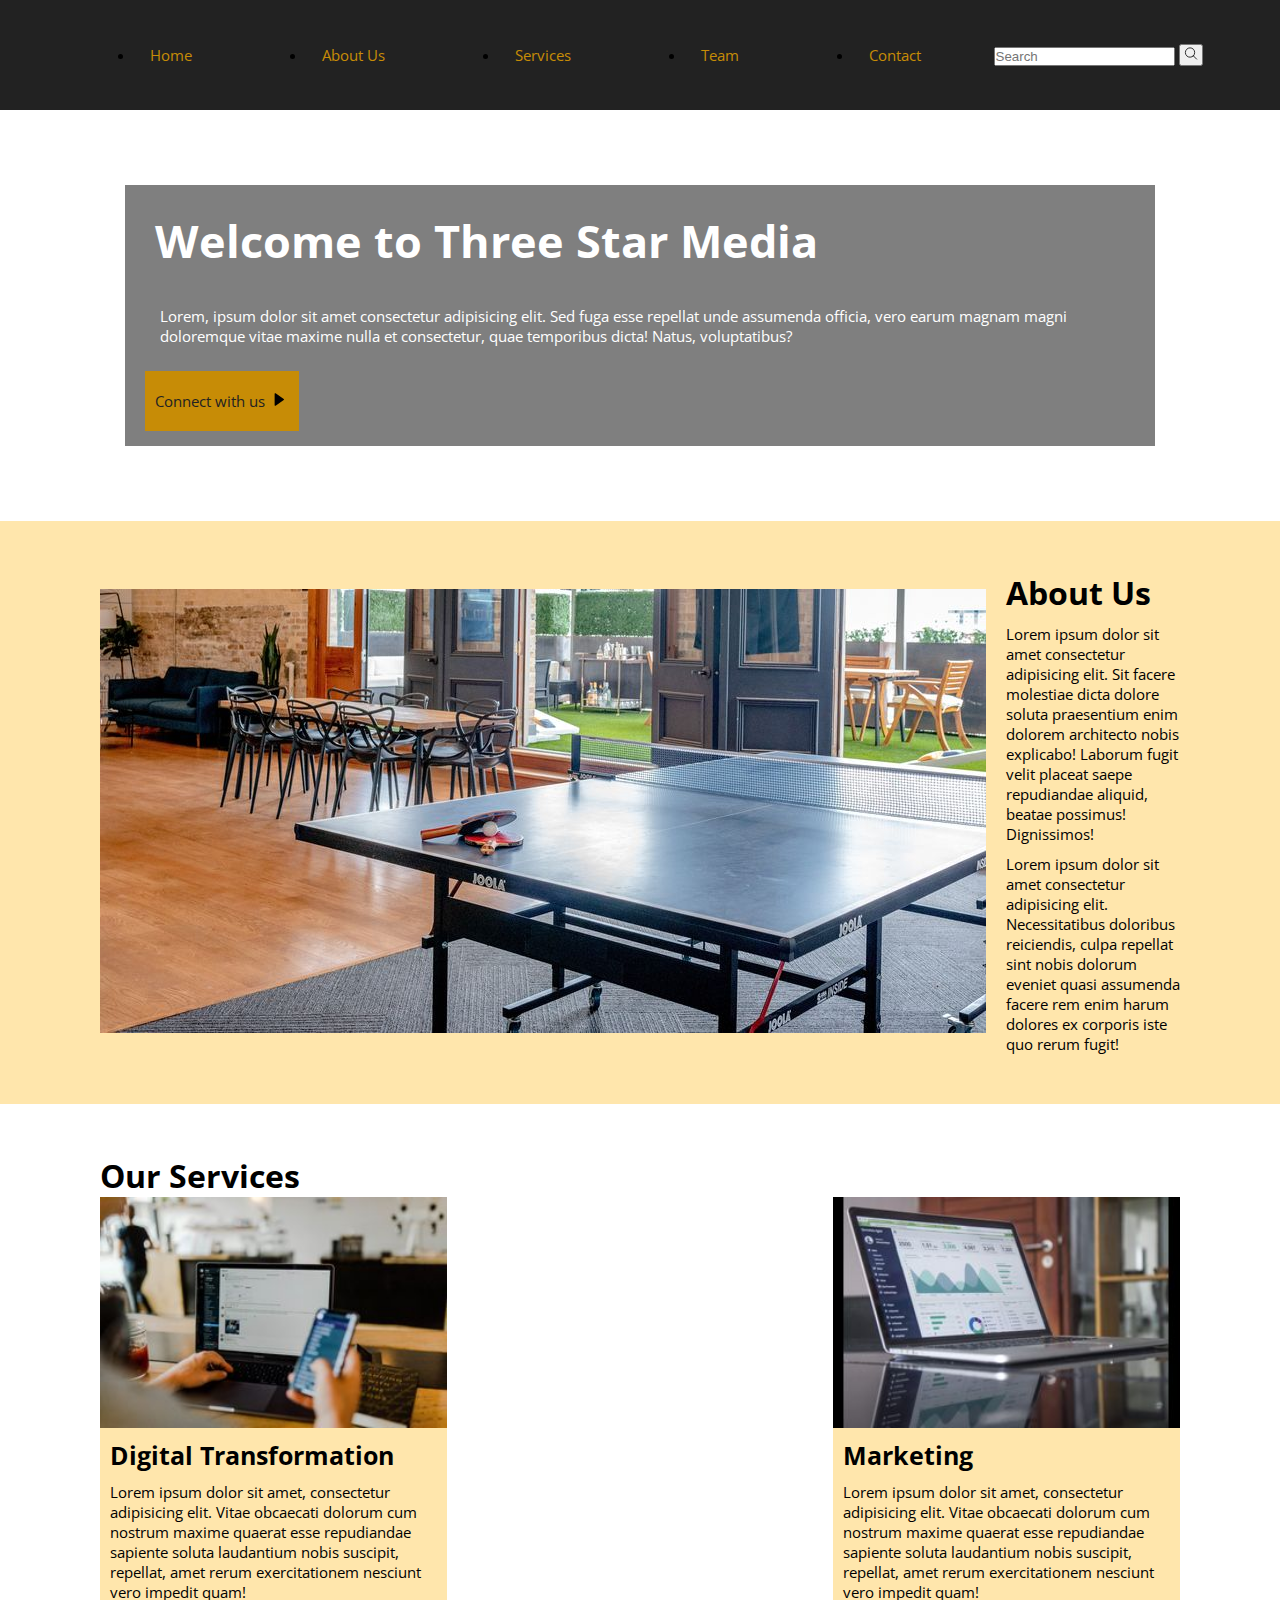
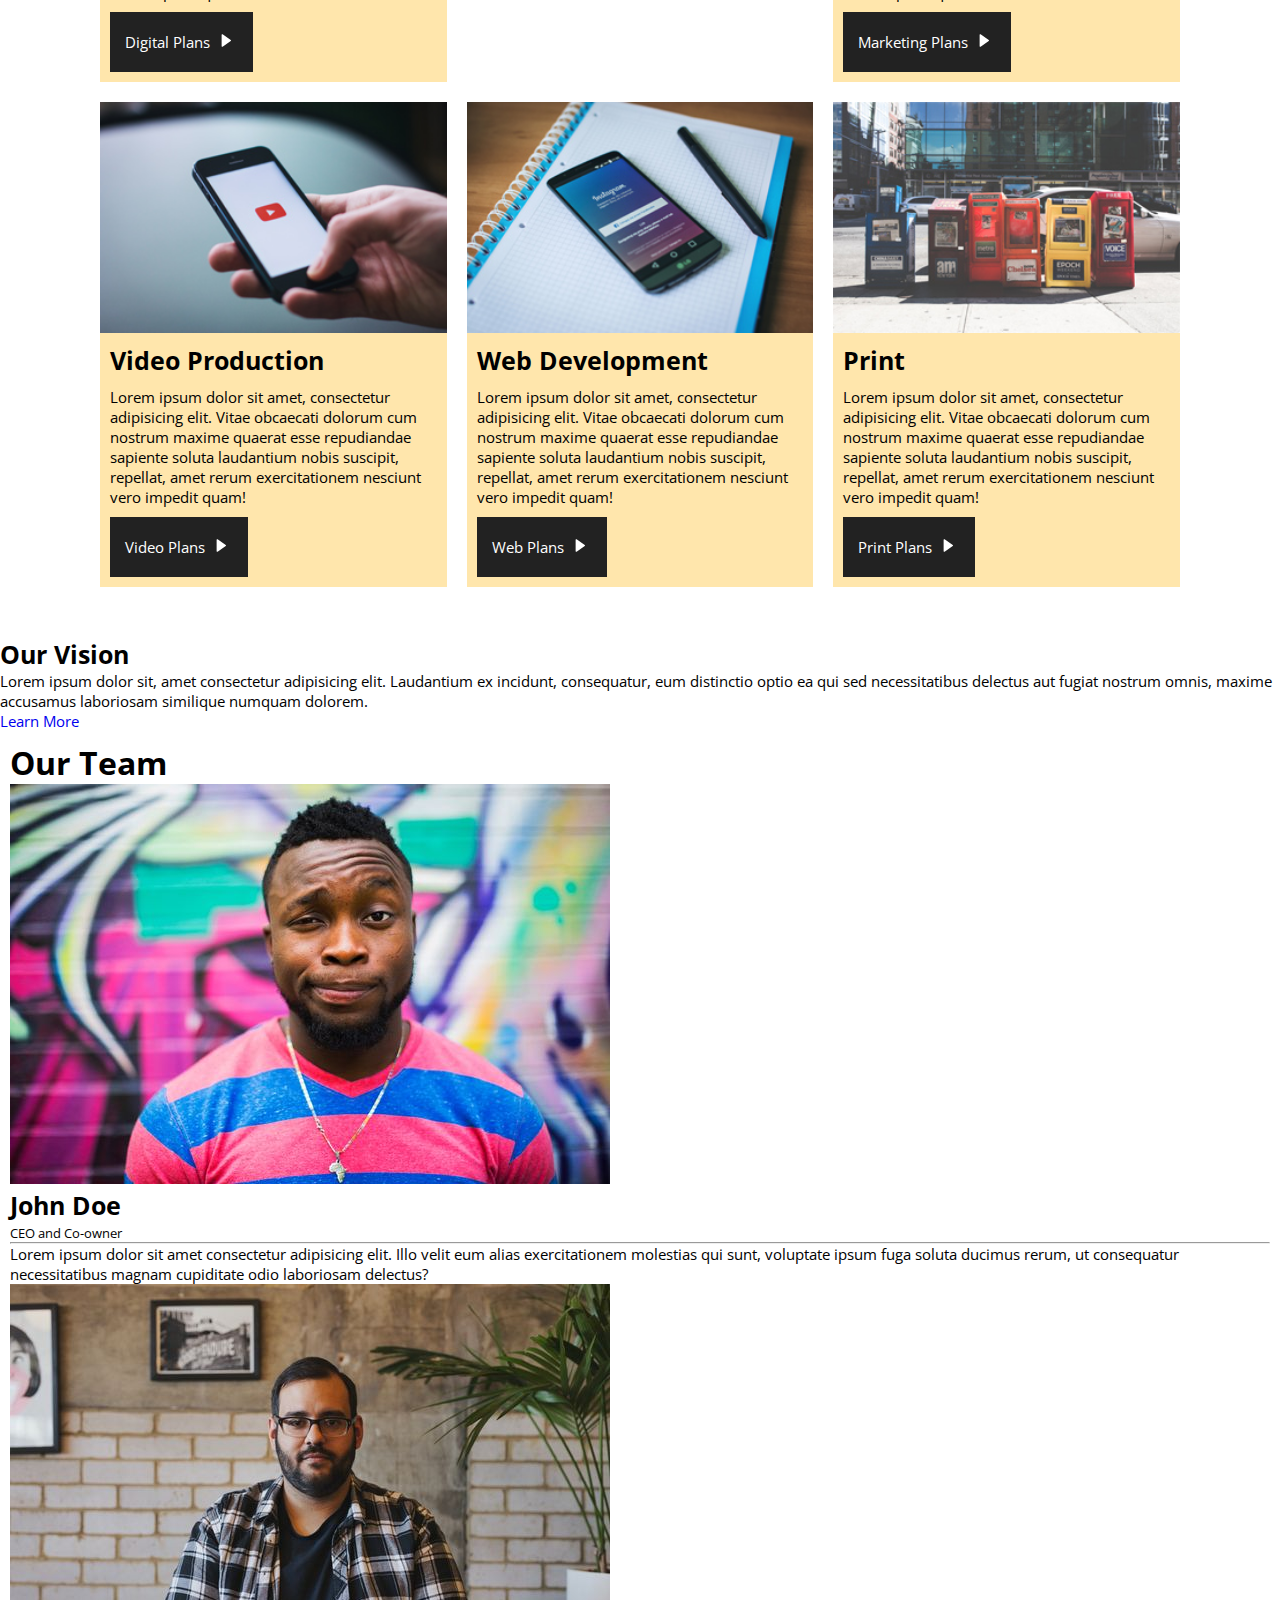
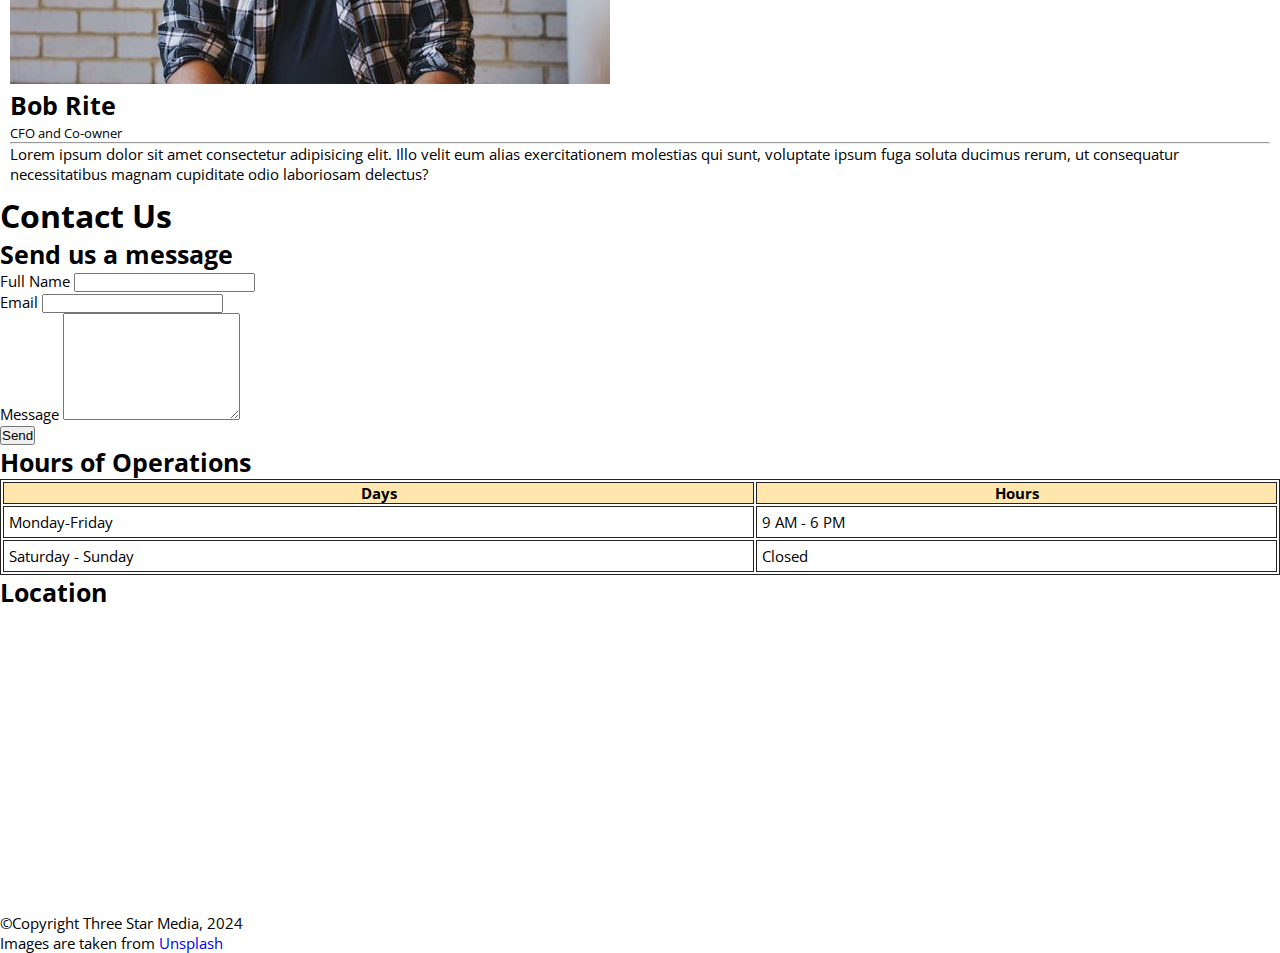
==== commit 1eef7aeb: "css fix" ====
--- a/final-project/index.html
+++ b/final-project/index.html
@@ -6,7 +6,7 @@
     <meta name="viewport" content="width=device-width, initial-scale=1.0" />
     <title>Mobile Mockup</title>
     <link rel="stylesheet" href="https://fonts.googleapis.com/css2?family=Open+Sans:wght@400;600;700&display=swap" />
-    <link rel="stylesheet" href="/assets/css/style.css" />
+    <link rel="stylesheet" href="assets/css/style.css" />
 </head>
 
 <body>
--- a/final-project/assets/css/style.css
+++ b/final-project/assets/css/style.css
@@ -0,0 +1,453 @@
+/* Css reste code */
+* {
+  margin: 0;
+  padding: 0;
+  box-sizing: border-box;
+}
+
+html,
+body {
+  font-size: 15px;
+  height: 100%;
+  font-family: "Open Sans", sans-serif;
+}
+h1 {
+  font-size: 45px;
+}
+h2 {
+  font-size: 32px;
+}
+h3 {
+  font-size: 25px;
+}
+a {
+  text-decoration: none;
+}
+
+table {
+  width: 100%;
+}
+
+table,
+th,
+td {
+  border: 1px solid #222;
+}
+
+thead {
+  background-color: #ffe6ac;
+}
+td {
+  padding: 5px;
+}
+
+.inner-hero {
+  display: flex;
+  flex-direction: column;
+  gap: 10px;
+  background: rgba(0, 0, 0, 0.5);
+  padding: 15px 20px;
+  color: white;
+}
+
+.hero-button {
+  padding: 20px 10px;
+  color: #222;
+  background-color: #c78c06;
+  align-self: flex-start;
+}
+
+.hero-button-icon {
+  color: #222;
+  width: 20px;
+  height: 15px;
+}
+
+.services-button-icon {
+  fill: white;
+  width: 24px;
+  height: 15px;
+}
+
+.service-card-content a {
+    align-items: center;
+    align-self: flex-start;
+    padding: 20px 15px;
+    background-color: #222;
+    text-decoration: none;
+    color: white;
+  }
+
+/* Styling for Mobile View */
+@media (max-width: 1200px) {
+  /* Nav Styling     */
+  .nav-menu {
+    display: flex;
+    flex-direction: column;
+    padding: 5px;
+    background: #222;
+  }
+
+  .logo {
+    /* content: url('/assets/images/logo.png'); */
+    width: 100%;
+    padding-bottom: 10px;
+    object-fit: contain;
+    background-color: #c78c06;
+  }
+
+  .logo img {
+    width: 80px;
+    height: auto;
+  }
+
+  .nav-menu ul {
+    text-align: center;
+  }
+
+  .nav-menu ul li a {
+    display: block;
+    color: #c78c06;
+    padding-block: 10px;
+  }
+
+  .nav-menu ul li a:hover {
+    color: #222;
+    background-color: #c78c06;
+  }
+
+  .search-bar {
+    display: flex;
+    gap: 5px;
+  }
+
+  .search-bar input {
+    display: inline-block;
+    width: 100%;
+  }
+
+  /* =====================Content Styling==================== */
+
+  /* Hero Styling     */
+  .hero-section {
+    background: url(/assets/images/main-banner.jpg) no-repeat;
+    padding-block: 20px;
+    background-size: cover;
+  }
+
+  .inner-hero h1 {
+    padding-block: 10px;
+  }
+
+  .hero-content {
+    font-size: x-small;
+    padding-block: 20px;
+  }
+
+  /* About Us Styling */
+  .about-us {
+    display: block;
+    background-color: #ffe6ac;
+    width: 100%;
+    padding: 10px;
+  }
+
+  .about-image img {
+    width: 100%;
+  }
+
+  .about-content {
+    padding-block: 10px;
+  }
+  .about-content h2 {
+    padding-block: 10px;
+  }
+
+  /* Our Services Section Styling */
+
+  .our-services {
+    display: block;
+    width: 100%;
+    padding: 10px;
+  }
+
+  .our-services h2 {
+    padding-block: 10px;
+  }
+
+  .service-cards {
+    display: grid;
+    grid-template-columns: 1fr;
+    gap: 20px; /* Adjust the gap between grid items */
+  }
+
+  .service-card {
+    display: flex;
+    flex-direction: column;
+    margin: 0;
+  }
+
+  .service-card img {
+    width: 100%;
+    padding: 0;
+  }
+
+  .service-card-content {
+    display: flex;
+    padding: 15px 10px;
+    flex-direction: column;
+    gap: 15px;
+    width: 100%;
+    background-color: #ffe6ac;
+  }
+
+  /* Vision  section & CTA */
+  .vision-cta {
+    display: flex;
+    flex-direction: column;
+    margin-block: 10px;
+    padding: 10px;
+    background: url("/assets/images/vision.jpg");
+    background-repeat: no-repeat;
+    background-size: cover;
+    color: white;
+  }
+  .vision-header {
+    padding-block: 10px;
+  }
+  .vision-content {
+    padding-block: 5px;
+  }
+  .vision-cta-btn {
+    align-items: center;
+    align-self: flex-start;
+    padding: 20px 15px;
+    background-color: #222;
+    text-decoration: none;
+    color: white;
+    border: solid 1px #c78c06;
+  }
+
+  /* Team Section Styling */
+  .our-team {
+    padding: 10px;
+  }
+
+  .team-header {
+    padding-block: 10px;
+  }
+  .team-cards {
+    display: flex;
+    flex-direction: column;
+    gap: 15px;
+  }
+  .team-card-1 {
+    display: flex;
+    flex-direction: column;
+  }
+  .team-card-content {
+    background-color: #ffe6ac;
+    padding: 10px;
+  }
+  .team-card-content h3 {
+    padding-block: 2px;
+  }
+  .team-card-content hr {
+    color: #c78c06;
+  }
+  .team-card-content p {
+    padding-block: 10px;
+  }
+
+  /* Contact Us Section Styling */
+  .contact-us {
+    padding: 10px;
+  }
+  .contact-header {
+    padding-block: 10px;
+  }
+  .contact-form {
+    display: block;
+    padding: 5px;
+  }
+  .contact-form h3 {
+    padding-block: 5px;
+  }
+  .form-input-group,
+  .input-group {
+    display: flex;
+    flex-direction: column;
+    gap: 5px;
+  }
+
+  .form-input-group button {
+    align-self: flex-start;
+    color: #c78c06;
+    background-color: #222;
+    padding: 2px;
+  }
+
+  /* timing table styling */
+  .timing {
+    display: block;
+  }
+  .timing h3 {
+    padding-block: 10px;
+  }
+
+  /* location styling */
+  .location-map {
+    padding-block: 10px;
+    width: 100%;
+  }
+
+  /* Footer Styling */
+  .footer {
+    background-color: #222;
+    color: #c78c06;
+    padding: 20px;
+  }
+}
+
+/* Styling for Desktop View */
+@media (min-width: 760px) {
+  body {
+    display: flex;
+    flex-direction: column;
+    justify-content: space-between;
+  }
+  /* Nav Styling */
+  .nav-menu {
+    display: inline-flex;
+    width: 100%;
+    justify-content: space-evenly;
+    padding: 20px;
+    align-items: center;
+    background-color: #222;
+  }
+
+  .nav-menu ul {
+    display: inline-flex;
+    gap: 100px;
+  }
+  .nav-menu ul li a {
+    display: block;
+    padding: 25px 15px;
+    color: #c78c06;
+    list-style: none;
+  }
+
+  .nav-menu ul li a:hover {
+    background-color: #c78c06;
+    color: #222;
+  }
+
+  /* Desktop Content Section Styling */
+  .container {
+    display: block;
+    flex-grow: 1;
+  }
+
+  .hero-section {
+    width: 100%;
+    background: url(/assets/images/main-banner.jpg);
+    background-repeat: no-repeat;
+    background-size: cover;
+    padding: 75px 125px;
+    /* text-align: center; */
+  }
+  .inner-hero {
+    display: flex;
+    flex-direction: column;
+    margin: auto;
+    background-color: rgba(0, 0, 0, 0.5);
+  }
+
+  .inner-hero h1 {
+    color: white;
+    padding: 10px;
+  }
+
+  .hero-content {
+    color: white;
+    padding: 15px;
+  }
+
+  .about-us {
+    display: flex;
+    gap: 20px;
+    background-color: #ffe6ac;
+    width: 100%;
+    padding: 50px 100px;
+    align-items: center;
+  }
+
+  .about-content {
+    display: flex;
+    flex-direction: column;
+    gap: 10px;
+  }
+
+  .our-services {
+    padding: 50px 100px;
+  }
+
+  .service-cards {
+    display: grid;
+    grid-template-columns: repeat(3, 1fr);
+    grid-auto-rows: auto;
+    gap: 10px;
+  }
+
+  .service-cards {
+    display: grid;
+    grid-template-rows: repeat(2, 1fr);
+    grid-template-columns: repeat(3, 1fr);
+    gap: 20px;
+    align-content: stretch;
+    justify-content: space-evenly;
+    justify-items: center;
+    /* width: 100%; */
+    height: 100%;
+  }
+  
+  .service-card{
+    display:flex;
+    flex-direction: column;
+    background-color: #ffe6ac;
+  }
+
+  .service-card-content{
+    display: flex;
+    padding: 10px;
+    flex-direction: column;
+    gap: 10px;
+  }
+
+  .service-card:nth-child(1) {
+    grid-area: 1 / 1 / 2 / 2;
+  }
+  .service-card:nth-child(2) {
+    grid-area: 1/3/2/4;
+  }
+  .service-card:nth-child(3) {
+    grid-area: 2/1/3/2;
+  }
+  .service-card:nth-child(4) {
+    grid-area: 2/2/3/3;
+  }
+  .service-card:nth-child(5) {
+    grid-area: 2/3/3/4;
+  }
+
+  .our-team{
+    padding: 10px;
+  }
+
+  /* Ensure the first two items occupy two columns on larger screens */
+  /* .service-card:nth-child(0),
+  .service-card:nth-child(2) 
+  {
+    grid-column: span 2;
+  } */
+}
